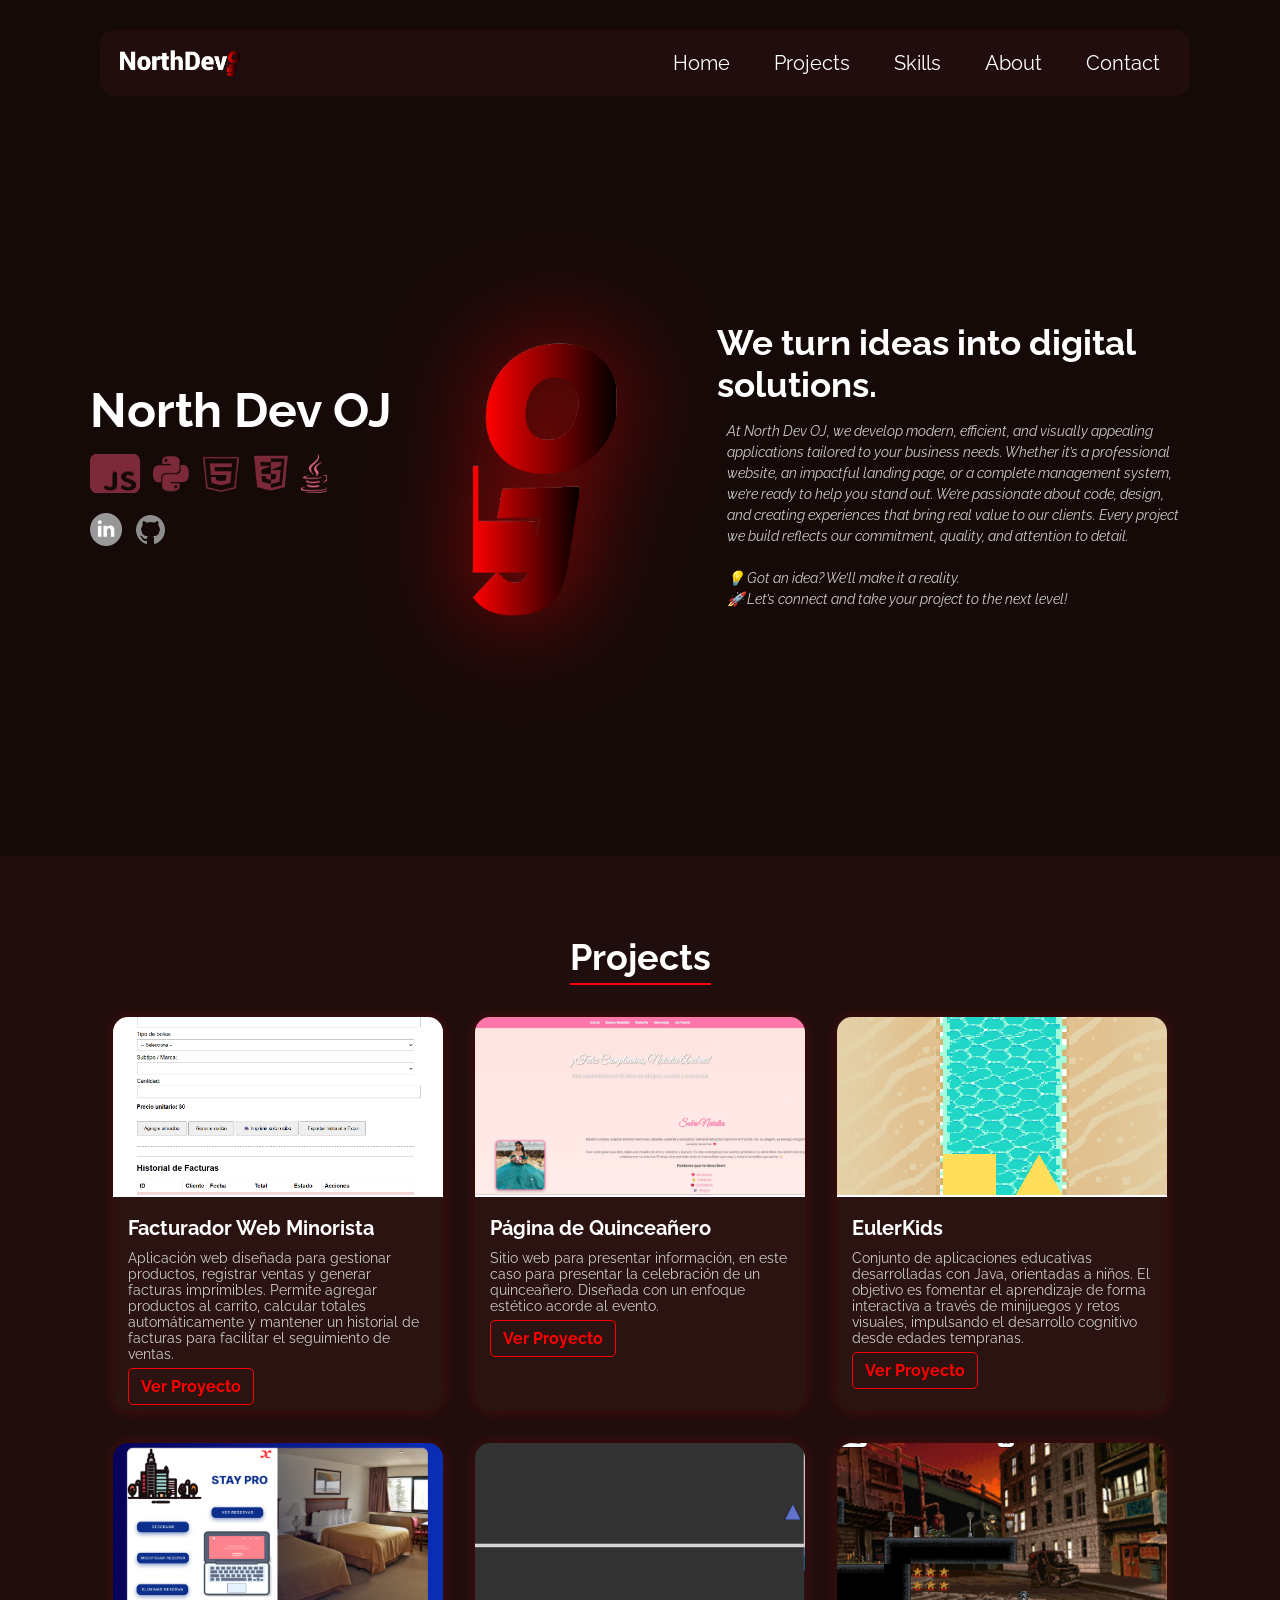
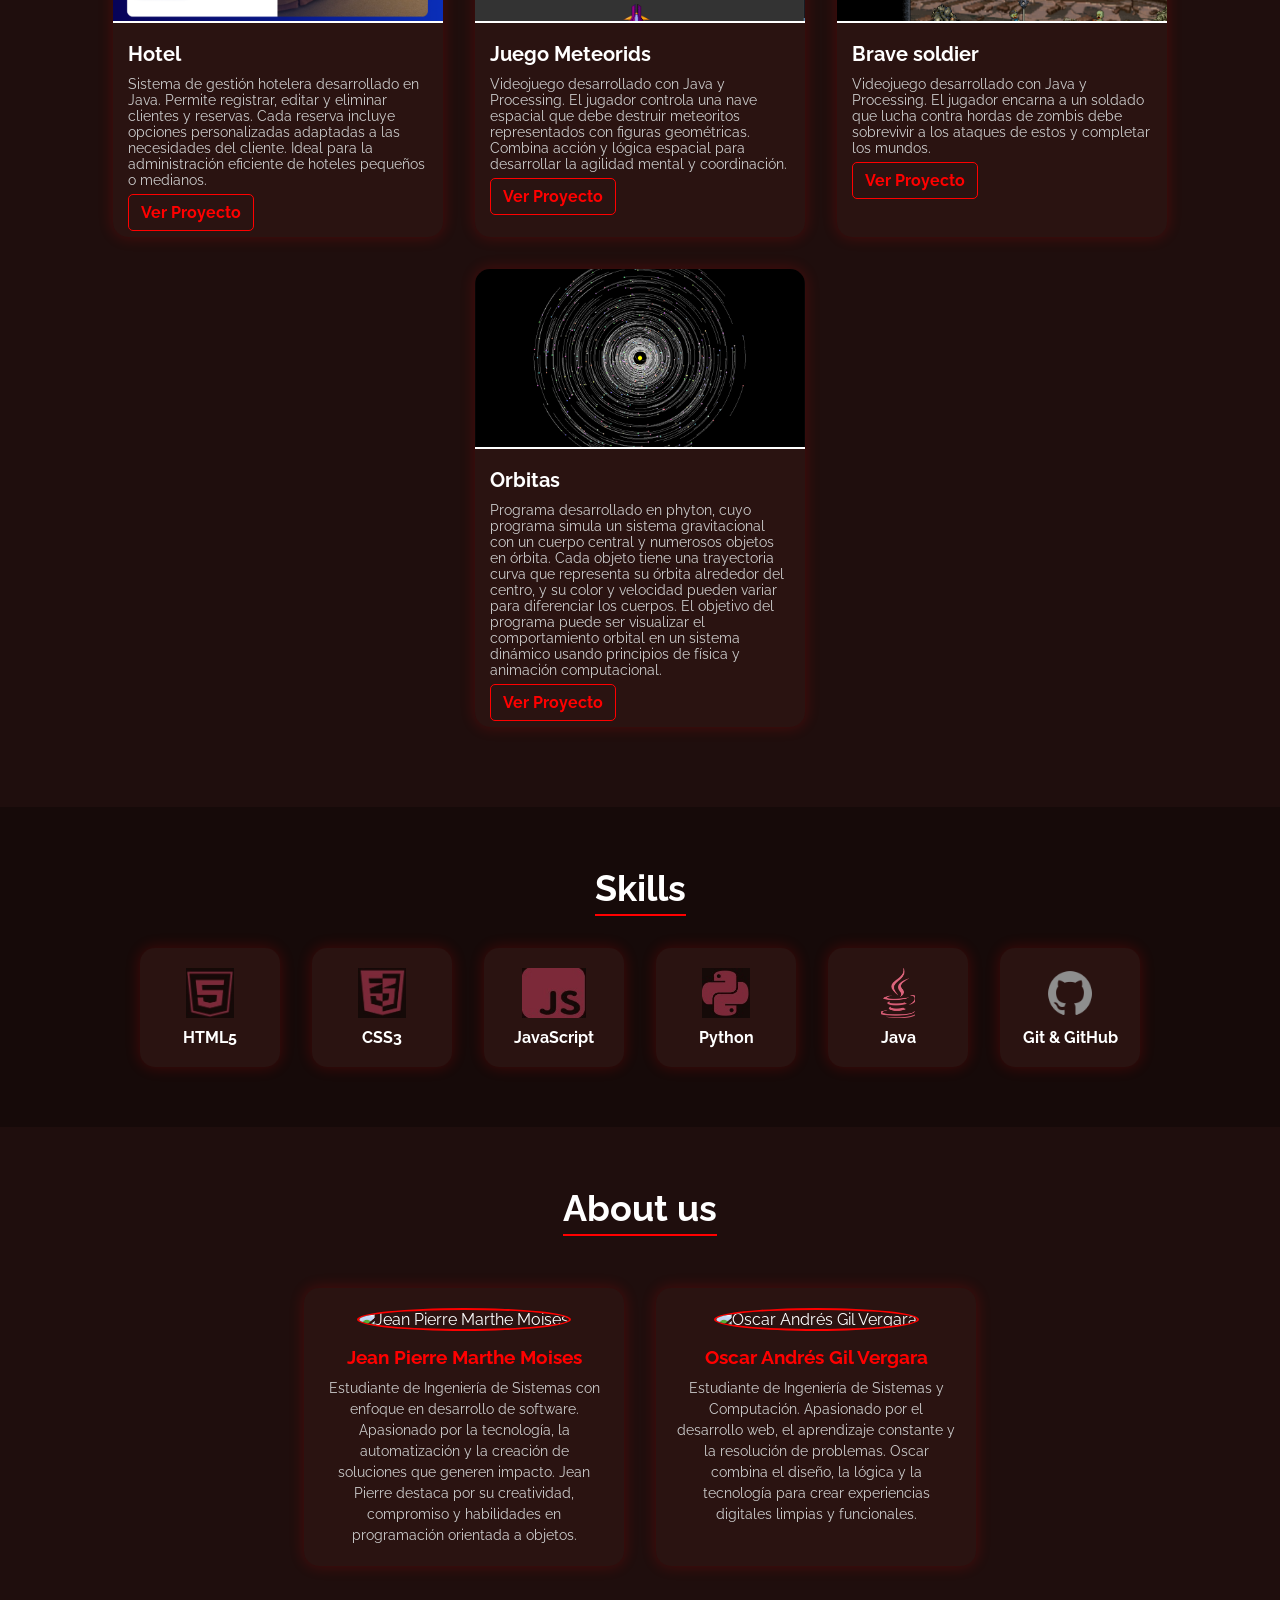
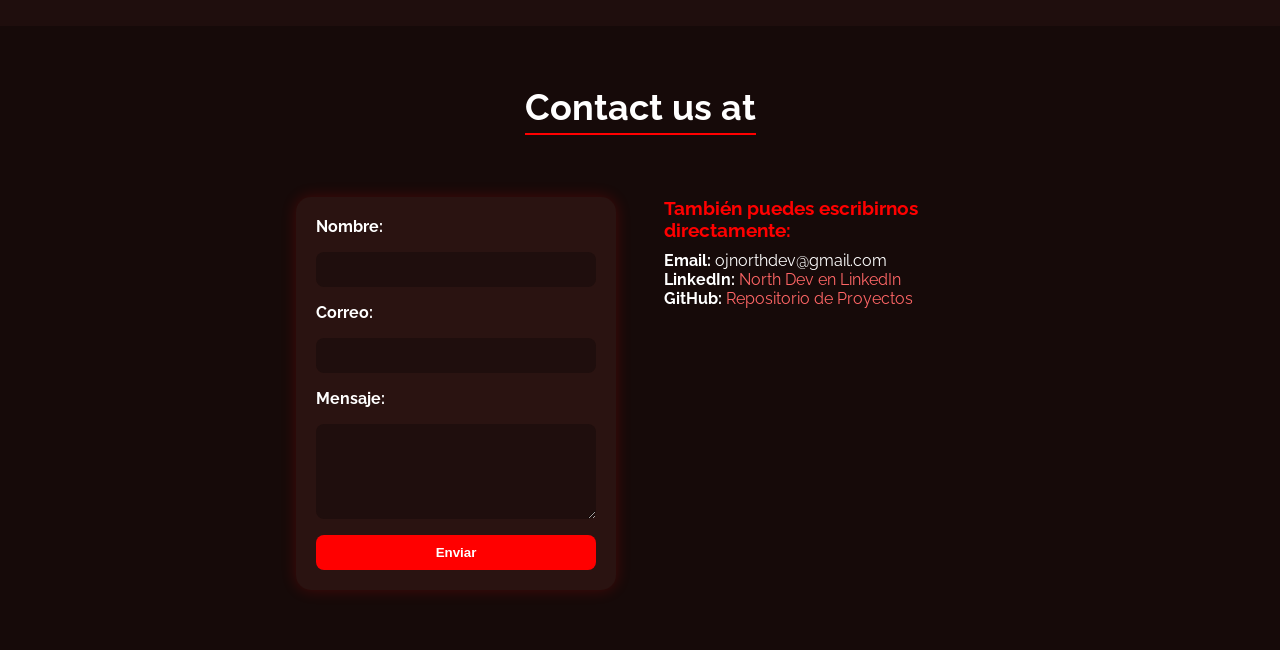
==== index.html @ 51ed9543 "Update index.html" ====
<!DOCTYPE html>
<html lang="en">

<head>
  <meta charset="UTF-8">
  <meta name="viewport" content="width=device-width, initial-scale=1.0">
  <title>Web Portfolio</title>
  <link rel="preconnect" href="https://fonts.googleapis.com">
  <link rel="preconnect" href="https://fonts.gstatic.com" crossorigin>
  <link href="https://fonts.googleapis.com/css2?family=Raleway:ital,wght@0,100..900;1,100..900&display=swap"
    rel="stylesheet">
  <link rel="stylesheet" href="assets/css/styles.css">
  <link href="https://cdn.jsdelivr.net/npm/aos@2.3.4/dist/aos.css" rel="stylesheet">

</head>

<body>
  <main class="main">
    <header>
      <nav class="navbar">
        <img src="assets/img/NORTHDEVPNG.png" alt="Logo" class="logo" />
        <ul class="nav-links">
          <li><a href="#Home">Home</a></li>
          <li><a href="#Projects">Projects</a></li>
          <li><a href="#Skills">Skills</a></li>
          <li><a href="#About">About</a></li>
          <li><a href="#Contact">Contact</a></li>
        </ul>
      </nav>
    </header>
    <section id="Home" class="hero">
      <section class="hero">
        <div class="hero-left" data-aos="fade-right" data-aos-duration="1200">
          <h1>North Dev OJ</h1>
          <div class="tech-icons">
            <img src="assets/img/JS IMG.jpeg" alt="JavaScript">
            <img src="assets/img/pythonimg.jpeg" alt="Python">
            <img src="assets/img/htmlimg.jpeg" alt="HTML5">
            <img src="assets/img/cssimg.jpeg" alt="CSS3">
            <img src="assets/img/java.png" alt="Java" class="Javaimg">
          </div>
          <div class="social-icons">
            <img src="assets/img/linkedin.png" alt="LinkedIn">
            <img src="assets/img/github.png" alt="GitHub">
          </div>
        </div>

        <div class="hero-center" data-aos="zoom-in" data-aos-duration="1000" data-aos-delay="200">
          <img src="assets/img/OJPNG.png" alt="Logo OJ" class="logo-oj">
        </div>

        <div class="hero-right" data-aos="fade-up" data-aos-duration="1200" data-aos-delay="400">
          <h2><strong>We turn ideas into digital solutions.</strong></h2>
          <p>
            <em>At North Dev OJ, we develop modern, efficient, and visually appealing applications tailored to your
              business needs. Whether it’s a professional website, an impactful landing page, or a complete management
              system, we’re ready to help you stand out.
              We’re passionate about code, design, and creating experiences that bring real value to our clients. Every
              project we build reflects our commitment, quality, and attention to detail.
              <br>
              <br>💡 Got an idea? We’ll make it a reality.
              <br>🚀 Let’s connect and take your project to the next level!
            </em>
          </p>
        </div>
      </section>
    </section>
  </main>

  <section id="Projects" class="projects">
    <h2 data-aos="fade-up" data-aos-duration="1000">Projects</h2>
    <div class="project-list">
      <div class="project-item" data-aos="fade-up" data-aos-duration="1000">
        <img src="assets/img/ImagenFacturadorWebMinorista.png" alt="Project 1">
        <div class="project-text">
          <h3>Facturador Web Minorista</h3>
          <p>Aplicación web diseñada para gestionar productos, registrar ventas
            y generar facturas imprimibles. Permite agregar productos al carrito,
            calcular totales automáticamente y mantener un historial de facturas
            para facilitar el seguimiento de ventas.</p>
          <a href="#" target="_blank">Ver Proyecto</a>
        </div>
      </div>
      <div class="project-item" data-aos="fade-up" data-aos-duration="1000">
        <img src="assets/img/Quinceañero .jpg" alt="Project 2">
        <div class="project-text">
          <h3>Página de Quinceañero</h3>
          <p>Sitio web para presentar información, en este caso para presentar la celebración de un quinceañero. 
              Diseñada con un enfoque estético acorde al evento.</p>
          <a href="#" target="_blank">Ver Proyecto</a>
        </div>
      </div>
      <div class="project-item" data-aos="fade-up" data-aos-duration="1000">
        <img src="assets/img/JuegoDeAprendizaje.png" alt="Project 3">
        <div class="project-text">
          <h3>EulerKids</h3>
          <p>Conjunto de aplicaciones educativas desarrolladas con Java, orientadas a niños.
            El objetivo es fomentar el aprendizaje de forma interactiva a través de minijuegos y
            retos visuales, impulsando el desarrollo cognitivo desde edades tempranas.</p>
          <a href="#" target="_blank">Ver Proyecto</a>
        </div>
      </div>
      <div class="project-item" data-aos="fade-up" data-aos-duration="1000">
        <img src="assets/img/AplicacionHotelera.png" alt="Project 4">
        <div class="project-text">
          <h3>Hotel</h3>
          <p>Sistema de gestión hotelera desarrollado en Java. Permite registrar, editar y
            eliminar clientes y reservas. Cada reserva incluye opciones personalizadas
            adaptadas a las necesidades del cliente. Ideal para la administración eficiente de
            hoteles pequeños o medianos.</p>
          <a href="#" target="_blank">Ver Proyecto</a>
        </div>
      </div>
      <div class="project-item" data-aos="fade-up" data-aos-duration="1000">
        <img src="assets/img/JuegoMetiorids.png" alt="Project 4">
        <div class="project-text">
          <h3>Juego Meteorids</h3>
          <p>Videojuego desarrollado con Java y Processing. El jugador controla una nave espacial que debe destruir
            meteoritos representados con figuras geométricas. Combina acción y lógica espacial para desarrollar
            la agilidad mental y coordinación.</p>
          <a href="#" target="_blank">Ver Proyecto</a>
        </div>
      </div>
      <div class="project-item" data-aos="fade-up" data-aos-duration="1000">
        <img src="assets/img/BraveSoldier.png" alt="Project 1">
        <div class="project-text">
          <h3>Brave soldier</h3>
          <p>Videojuego desarrollado con Java y Processing. El jugador encarna a un soldado que 
            lucha contra hordas de zombis debe sobrevivir a los ataques de estos y completar los mundos. 
          </p>
          <a href="#" target="_blank">Ver Proyecto</a>
        </div>
      </div>
      <div class="project-item" data-aos="fade-up" data-aos-duration="1000">
        <img src="assets/img/Orbitas.png" alt="Project 1">
        <div class="project-text">
          <h3>Orbitas</h3>
          <p>Programa desarrollado en phyton, cuyo programa simula un sistema gravitacional con un cuerpo central
            y numerosos objetos en órbita. Cada objeto tiene una trayectoria curva que representa su órbita alrededor
            del centro, y su color y velocidad pueden variar para diferenciar los cuerpos. El objetivo del programa
            puede
            ser visualizar el comportamiento orbital en un sistema dinámico usando principios de física y animación
            computacional.</p>
          <a href="#" target="_blank">Ver Proyecto</a>
        </div>
      </div>
    </div>
    </div>
  </section>

  <section id="Skills" class="skills">
    <h2 data-aos="fade-up" data-aos-duration="1000">Skills</h2>
    <div class="skills-grid">
      <a href="https://developer.mozilla.org/en-US/docs/Web/HTML" target="_blank">
        <div class="skill-card" data-aos="fade-up" data-aos-duration="800">
          <img src="assets/img/htmlimg.jpeg" alt="HTML5">
          <p>HTML5</p>
        </div>
      </a>

      <a href="https://developer.mozilla.org/en-US/docs/Web/CSS" target="_blank">
        <div class="skill-card" data-aos="fade-up" data-aos-duration="800">
          <img src="assets/img/cssimg.jpeg" alt="CSS3">
          <p>CSS3</p>
        </div>
      </a>

      <a href="https://developer.mozilla.org/en-US/docs/Web/JavaScript" target="_blank">
        <div class="skill-card" data-aos="fade-up" data-aos-duration="800">
          <img src="assets/img/JS IMG.jpeg" alt="JavaScript">
          <p>JavaScript</p>
        </div>
      </a>

      <a href="https://www.python.org/" target="_blank">
        <div class="skill-card" data-aos="fade-up" data-aos-duration="800">
          <img src="assets/img/pythonimg.jpeg" alt="Python">
          <p>Python</p>
        </div>
      </a>

      <a href="https://www.oracle.com/java/" target="_blank">
        <div class="skill-card" data-aos="fade-up" data-aos-duration="800">
          <img src="assets/img/java.png" alt="Java">
          <p>Java</p>
        </div>
      </a>

      <a href="https://github.com/" target="_blank">
        <div class="skill-card" data-aos="fade-up" data-aos-duration="800">
          <img src="assets/img/github.png" alt="Git & GitHub">
          <p>Git & GitHub</p>
        </div>
      </a>
    </div>
  </section>

  <section id="About" class="about">
    <h2 data-aos="fade-up" data-aos-duration="1000">About us</h2>
    <div class="about-container">

      <div class="about-person" data-aos="fade-up" data-aos-duration="1000">
        <img src="assets/img/jeanpierre.jpg" alt="Jean Pierre Marthe Moises">
        <h3>Jean Pierre Marthe Moises</h3>
        <p>
          Estudiante de Ingeniería de Sistemas con enfoque en desarrollo de software. Apasionado por la tecnología, la
          automatización y la creación de soluciones que generen impacto. Jean Pierre destaca por su creatividad,
          compromiso y habilidades en programación orientada a objetos.
        </p>
      </div>

      <div class="about-person" data-aos="fade-up" data-aos-duration="1000">
        <img src="assets/img/oscar.jpg" alt="Oscar Andrés Gil Vergara">
        <h3>Oscar Andrés Gil Vergara</h3>
        <p>
          Estudiante de Ingeniería de Sistemas y Computación. Apasionado por el desarrollo web, el aprendizaje constante
          y la resolución de problemas. Oscar combina el diseño, la lógica y la tecnología para crear experiencias
          digitales limpias y funcionales.
        </p>
      </div>
    </div>
  </section>

  <section id="Contact" class="contact">
    <h2 data-aos="fade-up" data-aos-duration="1000">Contact us at</h2>
    <div class="contact-container">

      <!-- Formulario -->
      <form form action="https://formsubmit.co/ojnorthdev@gmail.com" method="POST" class="contact-form"
        data-aos="fade-right" data-aos-duration="1000">

        <label for="name">Nombre:</label>
        <input type="text" id="name" name="name" required>

        <label for="email">Correo:</label>
        <input type="email" id="email" name="email" required>

        <label for="message">Mensaje:</label>
        <textarea id="message" name="message" rows="5" required></textarea>

        <button type="submit">Enviar</button>

        <input type="hidden" name="_next" value="https://northdevoj.github.io/Portafolio-web/">
        <input type="hidden" name="_captcha" value="false">

      </form>

      <!-- Datos de contacto -->
      <div class="contact-info" data-aos="fade-left" data-aos-duration="1000">
        <h3>También puedes escribirnos directamente:</h3>
        <p><strong>Email:</strong> ojnorthdev@gmail.com</p>
        <p><strong>LinkedIn:</strong> <a href="https://www.linkedin.com/company/northdevoj/" target="_blank">North Dev
            en LinkedIn</a></p>
        <p><strong>GitHub:</strong> <a href="https://github.com/NorthDevOJ/Portafolio-web" target="_blank">Repositorio
            de Proyectos</a></p>
      </div>

    </div>
  </section>

  <script src="https://cdn.jsdelivr.net/npm/aos@2.3.4/dist/aos.js"></script>
  <script>
    AOS.init(
      {
        once: false,           // Solo se anima la primera vez que entra en pantalla
        mirror: false,        // No se anima al hacer scroll hacia arriba
        offset: 100,          // Empieza la animación un poco antes de estar visible
        duration: 800         // Duración por defecto si no usas data-aos-duration
      }
    );
  </script>
</body>

</html>
---- assets/css/styles.css ----
/* Reset */
* {
  margin: 0;
  padding: 0;
  box-sizing: border-box;
}



html,
body {
  margin: 0;
  padding: 0;
  font-family: "Raleway", sans-serif;
  background-color: #160A09;
}

.main {
  max-width: 1100px;
  position: relative;
  margin-left: auto;
  margin-right: auto;
  padding-top: 30px;
}

.navbar {
  display: flex;
  justify-content: space-between;
  align-items: center;
  background-color: rgb(226, 74, 74, 0.05);
  font-size: 20px;
  padding: 20px;
  margin-left: 10px;
  border-radius: 15px;

}



.logo {
  height: auto;
  width: 120px;
  /* Límite de altura visible */
  object-fit: fill;
  /* Escala sin deformar */
  display: inline-block;
  cursor: pointer;
  transition: filter 0.3s ease;
}


.logo:hover {
  filter: brightness(0) invert(1);
  /* Cambia a blanco */
}



.nav-links {
  list-style: none;
  display: flex;
  gap: 1.5rem;
}

.nav-links a {
  text-decoration: none;
  color: #fff;
  margin: 0 10px;
  display: inline-block;
  transition: transform 0.2s ease, color 0.3s ease;
}

.nav-links a:hover {
  cursor: pointer;
  transform: scale(1.2);
  /* Zoom */
  color: red;
}

.hero {
  padding-top: 120px;
  padding-bottom: 120px;
  display: flex;
  justify-content: space-between;
  align-items: center;
  padding-top: 10%;
  background-color: #160A09;
  color: white;
  /*flex-wrap: wrap;*/
}


.hero-left h1 {
  font-size: 48px;
  margin-bottom: 1rem;
  white-space: nowrap;
}

.social-icons img {
  height: 32.33px;
  width: 81.14;
  margin-right: 0.5rem;
}

.tech-icons img {
  height: 39.5px;
  width: 48;
  margin-right: 0.5rem;
}

.social-icons {
  cursor: pointer;

}

.tech-icons {
  margin-bottom: 1rem;
}

.logo-oj {
  height: 300px;
  width: 205px;
  /* Ajusta según tu necesidad */
  object-fit: contain;
  filter: drop-shadow(0 0 50px rgba(255, 0, 0, 0.6));
}

.hero-center {
  display: flex;
  justify-content: center;
  align-items: center;
  padding-left: 50px;
  padding-right: 70px;
}

.hero-left {
  right: 60px;
}

.hero-right h2 {
  font-size: 35px;
  line-height: 1.2;
  margin-bottom: 15px;
}

.hero-right p {
  padding-left: 10px;
  color: #ccc;
  font-size: 14px;
  line-height: 1.5;

}

.projects {
  padding: 80px 20px;
  background-color: #1F0E0D;
  color: #fff;
  text-align: center;
}

.projects h2 {
  font-size: 36px;
  margin-bottom: 2rem;
  border-bottom: 2px solid red;
  display: inline-block;
  padding-bottom: 5px;
}

.project-list {

  display: flex;
  flex-wrap: wrap;
  gap: 2rem;
  justify-content: center;
}

.project-item {
  background-color: #2A1311;
  border-radius: 15px;
  box-shadow: 0 0 15px rgba(255, 0, 0, 0.2);
  max-width: 330px;
  text-align: left;
  overflow: hidden;
  transition: transform 0.3s ease, box-shadow 0.3s ease;
  cursor: grab;
}

.project-item:hover {
  transform: scale(1.03);
  box-shadow: 0 0 25px rgba(255, 0, 0, 0.5);
}

.project-item img {
  width: 100%;
  height: 180px;
  object-fit: cover;
  border-bottom: 2px solid #fff;
}

.project-text {
  padding: 15px;
}

.project-text h3 {
  font-size: 20px;
  color: #fff;
  margin-bottom: 10px;
}

.project-text p {
  font-size: 14px;
  color: #ccc;
  margin-bottom: 15px;
}

.project-text a {
  text-decoration: none;
  color: red;
  font-weight: bold;
  border: 1px solid red;
  padding: 8px 12px;
  border-radius: 5px;
  transition: background-color 0.3s ease, color 0.3s ease;
}

.project-text a:hover {
  background-color: red;
  color: white;
}

.skills {
  padding: 60px 20px;
  background-color: #160A09;
  color: white;
  text-align: center;
}

.skills h2 {
  font-size: 36px;
  margin-bottom: 2rem;
  border-bottom: 2px solid red;
  display: inline-block;
  padding-bottom: 5px;
}

.skills-grid {
  display: flex;
  flex-wrap: wrap;
  gap: 2rem;
  justify-content: center;
}

.skills-grid a {
  text-decoration: none; /* Elimina el subrayado */
  color: inherit;         /* Hereda el color del texto original */
}

.skill-card {
  background-color: #2A1311;
  border-radius: 15px;
  padding: 20px;
  width: 140px;
  box-shadow: 0 0 15px rgba(255, 0, 0, 0.2);
  transition: transform 0.3s ease, box-shadow 0.3s ease;
  display: flex;
  flex-direction: column;
  align-items: center;
  cursor:help
}

.skill-card:hover {
  transform: scale(1.05);
  box-shadow: 0 0 25px rgba(255, 0, 0, 0.4);
}

.skill-card img {
  height: 50px;
  margin-bottom: 10px;
  object-fit: contain;
}

.skill-card p {
  margin: 0;
  font-weight: bold;
  color: #fff;
}

.about {
  padding: 60px 20px;
  background-color: #1F0E0D;
  color: white;
  text-align: center;
}

.about h2 {
  font-size: 36px;
  margin-bottom: 2rem;
  border-bottom: 2px solid red;
  display: inline-block;
  padding-bottom: 5px;
}

.about-container {
  display: flex;
  flex-wrap: wrap;
  justify-content: center;
  gap: 2rem;
  margin-top: 20px;
}

.about-person {
  background-color: #2A1311;
  border-radius: 15px;
  padding: 20px;
  width: 320px;
  box-shadow: 0 0 15px rgba(255, 0, 0, 0.2);
  text-align: center;
  transition: transform 0.3s ease, box-shadow 0.3s ease;
}

.about-person:hover {
  transform: scale(1.03);
  box-shadow: 0 0 25px rgba(255, 0, 0, 0.4);
}

.about-person img {
  width: 120px;
  height: 120px;
  object-fit: cover;
  border-radius: 50%;
  margin-bottom: 15px;
  border: 2px solid red;
}

.about-person h3 {
  color: red;
  margin-bottom: 10px;
}

.about-person p {
  color: #ccc;
  font-size: 14px;
  line-height: 1.5;
}

.contact {
  padding: 60px 20px;
  background-color: #160A09;
  color: white;
  text-align: center;
}

.contact h2 {
  font-size: 36px;
  margin-bottom: 2rem;
  border-bottom: 2px solid red;
  display: inline-block;
  padding-bottom: 5px;
}

.contact-container {
  display: flex;
  flex-wrap: wrap;
  justify-content: center;
  gap: 3rem;
  margin-top: 30px;
}

.contact-form {
  display: flex;
  flex-direction: column;
  gap: 1rem;
  background-color: #2A1311;
  padding: 20px;
  border-radius: 15px;
  box-shadow: 0 0 15px rgba(255, 0, 0, 0.2);
  width: 320px;
}

.contact-form label {
  text-align: left;
  font-weight: bold;
}

.contact-form input,
.contact-form textarea {
  padding: 10px;
  border: none;
  border-radius: 8px;
  background-color: #1F0E0D;
  color: white;
}

.contact-form input:focus,
.contact-form textarea:focus {
  outline: none;
  border: 2px solid red;
}

.contact-form button {
  background-color: red;
  color: white;
  border: none;
  padding: 10px;
  font-weight: bold;
  border-radius: 8px;
  cursor: pointer;
  transition: background-color 0.3s ease;
}

.contact-form button:hover {
  background-color: darkred;
}

.contact-info {
  max-width: 320px;
  text-align: left;
}

.contact-info h3 {
  color: red;
  margin-bottom: 10px;
}

.contact-info a {
  color: #ff6666;
  text-decoration: none;
}

.contact-info a:hover {
  text-decoration: underline;
}
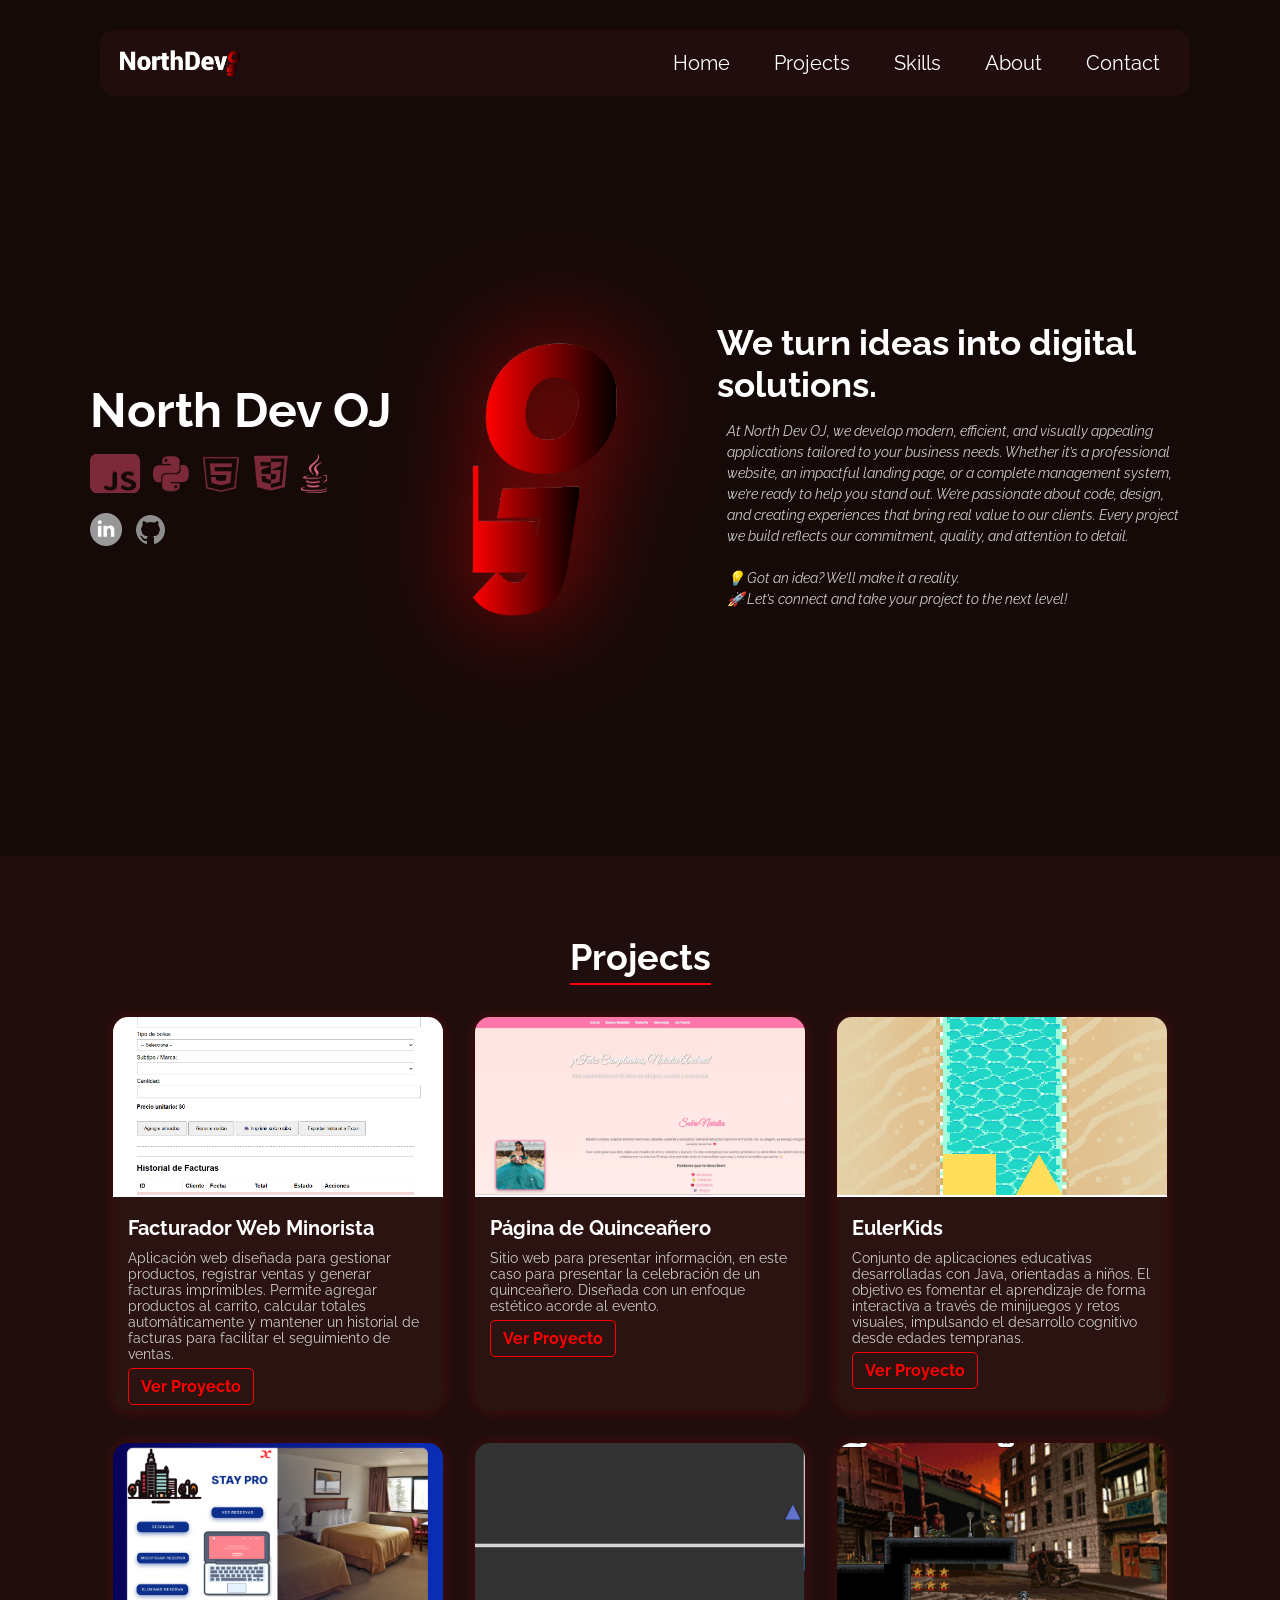
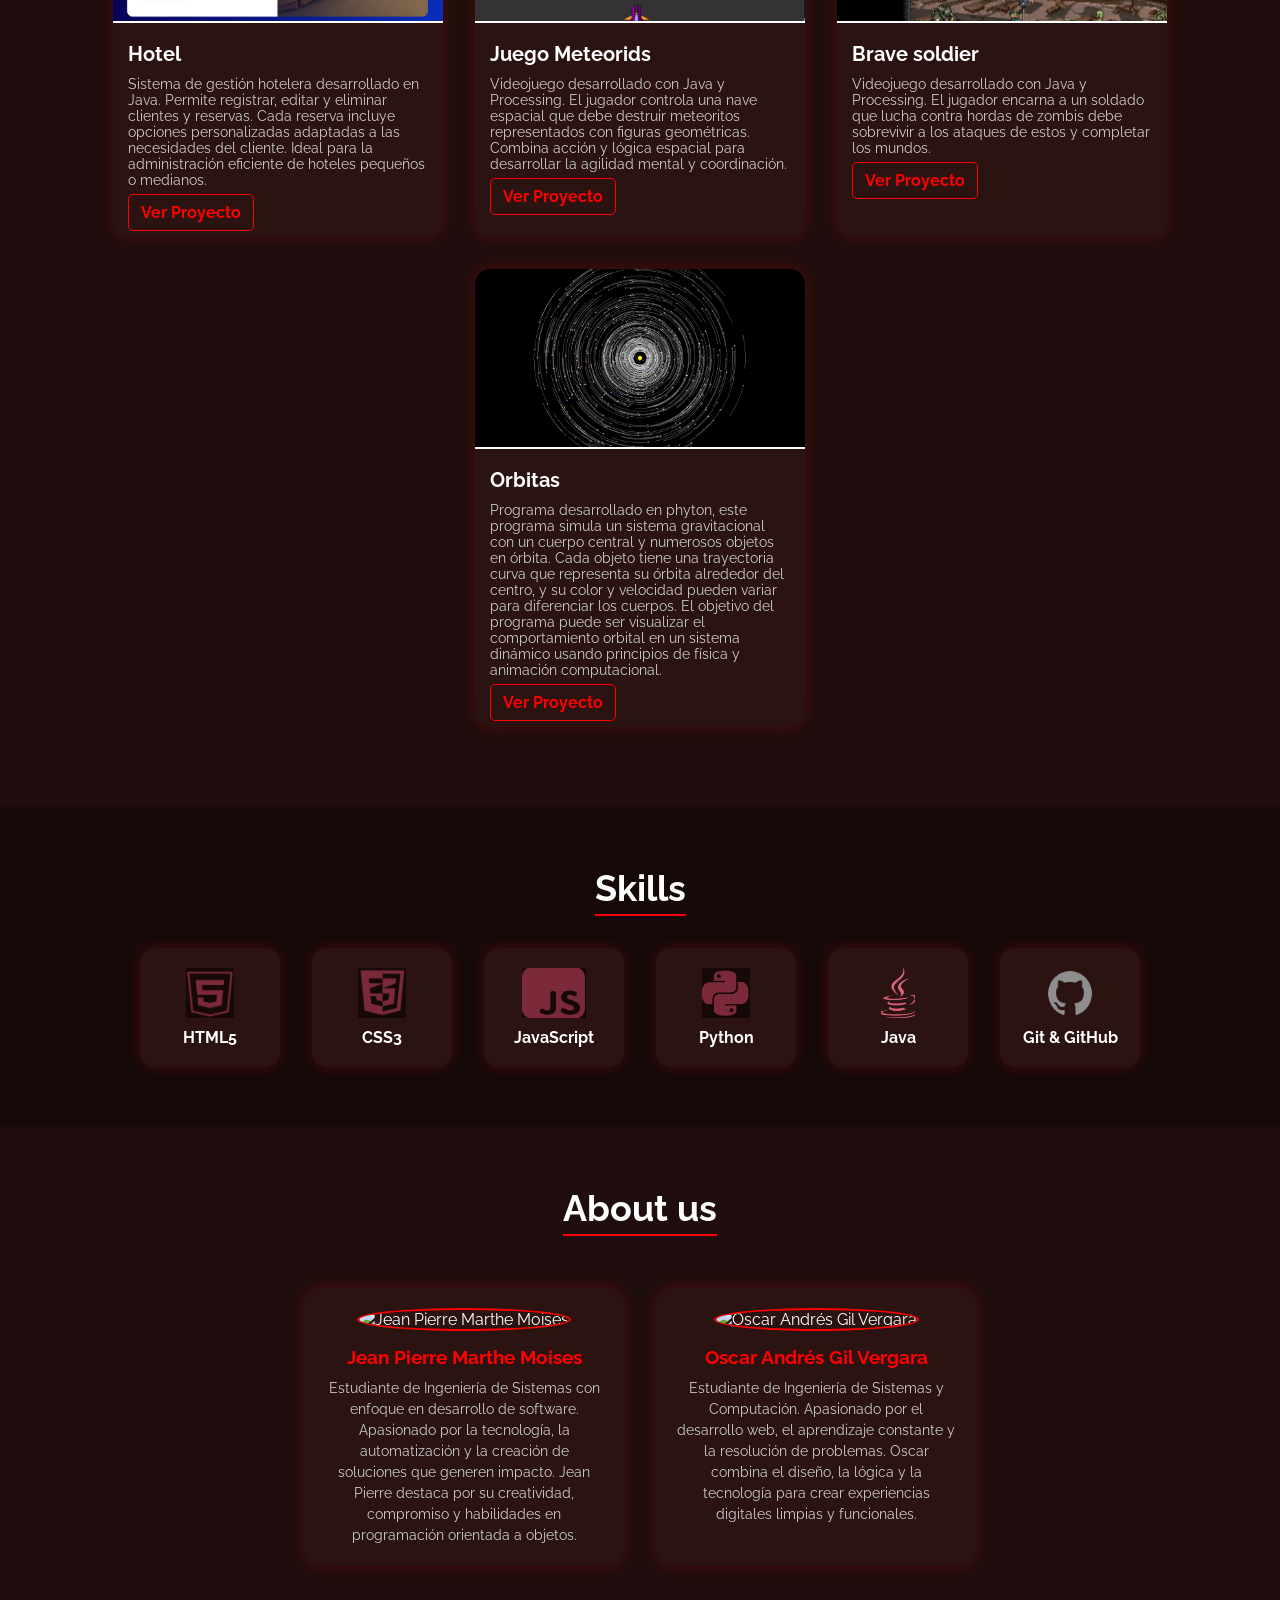
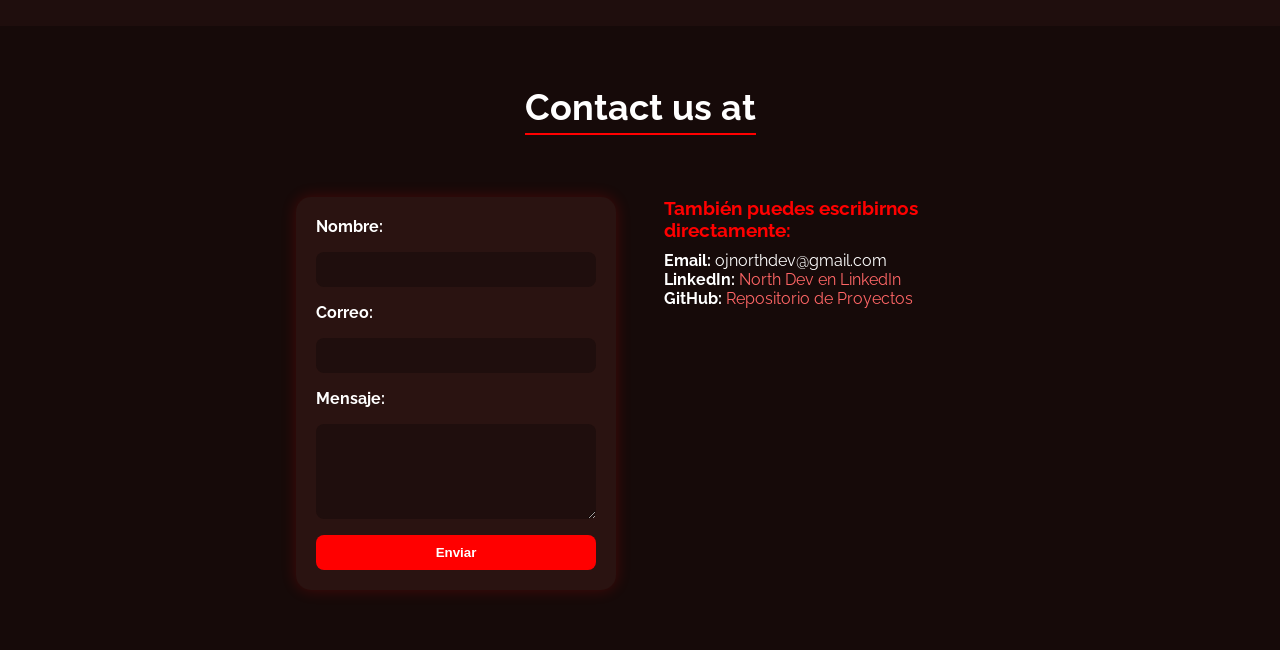
==== commit d789a0a5: "Merge branch 'main' into Oscar-dev" ====
--- a/index.html
+++ b/index.html
@@ -78,7 +78,7 @@
             y generar facturas imprimibles. Permite agregar productos al carrito,
             calcular totales automáticamente y mantener un historial de facturas
             para facilitar el seguimiento de ventas.</p>
-          <a href="#" target="_blank">Ver Proyecto</a>
+          <a href="https://youtu.be/YvkRmgvoHyI" target="_blank">Ver Proyecto</a>
         </div>
       </div>
       <div class="project-item" data-aos="fade-up" data-aos-duration="1000">
@@ -87,7 +87,7 @@
           <h3>Página de Quinceañero</h3>
           <p>Sitio web para presentar información, en este caso para presentar la celebración de un quinceañero. 
               Diseñada con un enfoque estético acorde al evento.</p>
-          <a href="#" target="_blank">Ver Proyecto</a>
+          <a href="https://youtu.be/nek-2NpOATU" target="_blank">Ver Proyecto</a>
         </div>
       </div>
       <div class="project-item" data-aos="fade-up" data-aos-duration="1000">
@@ -97,7 +97,7 @@
           <p>Conjunto de aplicaciones educativas desarrolladas con Java, orientadas a niños.
             El objetivo es fomentar el aprendizaje de forma interactiva a través de minijuegos y
             retos visuales, impulsando el desarrollo cognitivo desde edades tempranas.</p>
-          <a href="#" target="_blank">Ver Proyecto</a>
+          <a href="https://www.youtube.com/watch?v=m3K4J-5eR6g" target="_blank">Ver Proyecto</a>
         </div>
       </div>
       <div class="project-item" data-aos="fade-up" data-aos-duration="1000">
@@ -118,7 +118,7 @@
           <p>Videojuego desarrollado con Java y Processing. El jugador controla una nave espacial que debe destruir
             meteoritos representados con figuras geométricas. Combina acción y lógica espacial para desarrollar
             la agilidad mental y coordinación.</p>
-          <a href="#" target="_blank">Ver Proyecto</a>
+          <a href="https://youtube.com/shorts/-Yzw2XXpSYc" target="_blank">Ver Proyecto</a>
         </div>
       </div>
       <div class="project-item" data-aos="fade-up" data-aos-duration="1000">
@@ -128,20 +128,18 @@
           <p>Videojuego desarrollado con Java y Processing. El jugador encarna a un soldado que 
             lucha contra hordas de zombis debe sobrevivir a los ataques de estos y completar los mundos. 
           </p>
-          <a href="#" target="_blank">Ver Proyecto</a>
+          <a href="https://youtu.be/oN7teYOl_LE" target="_blank">Ver Proyecto</a>
         </div>
       </div>
       <div class="project-item" data-aos="fade-up" data-aos-duration="1000">
         <img src="assets/img/Orbitas.png" alt="Project 1">
         <div class="project-text">
           <h3>Orbitas</h3>
-          <p>Programa desarrollado en phyton, cuyo programa simula un sistema gravitacional con un cuerpo central
-            y numerosos objetos en órbita. Cada objeto tiene una trayectoria curva que representa su órbita alrededor
-            del centro, y su color y velocidad pueden variar para diferenciar los cuerpos. El objetivo del programa
-            puede
-            ser visualizar el comportamiento orbital en un sistema dinámico usando principios de física y animación
-            computacional.</p>
-          <a href="#" target="_blank">Ver Proyecto</a>
+          <p>Programa desarrollado en phyton, este programa simula un sistema gravitacional con un cuerpo central 
+            y numerosos objetos en órbita. Cada objeto tiene una trayectoria curva que representa su órbita alrededor 
+            del centro, y su color y velocidad pueden variar para diferenciar los cuerpos. El objetivo del programa puede 
+            ser visualizar el comportamiento orbital en un sistema dinámico usando principios de física y animación computacional.</p>
+          <a href="https://youtu.be/FgEzGo1yig4" target="_blank">Ver Proyecto</a>
         </div>
       </div>
     </div>
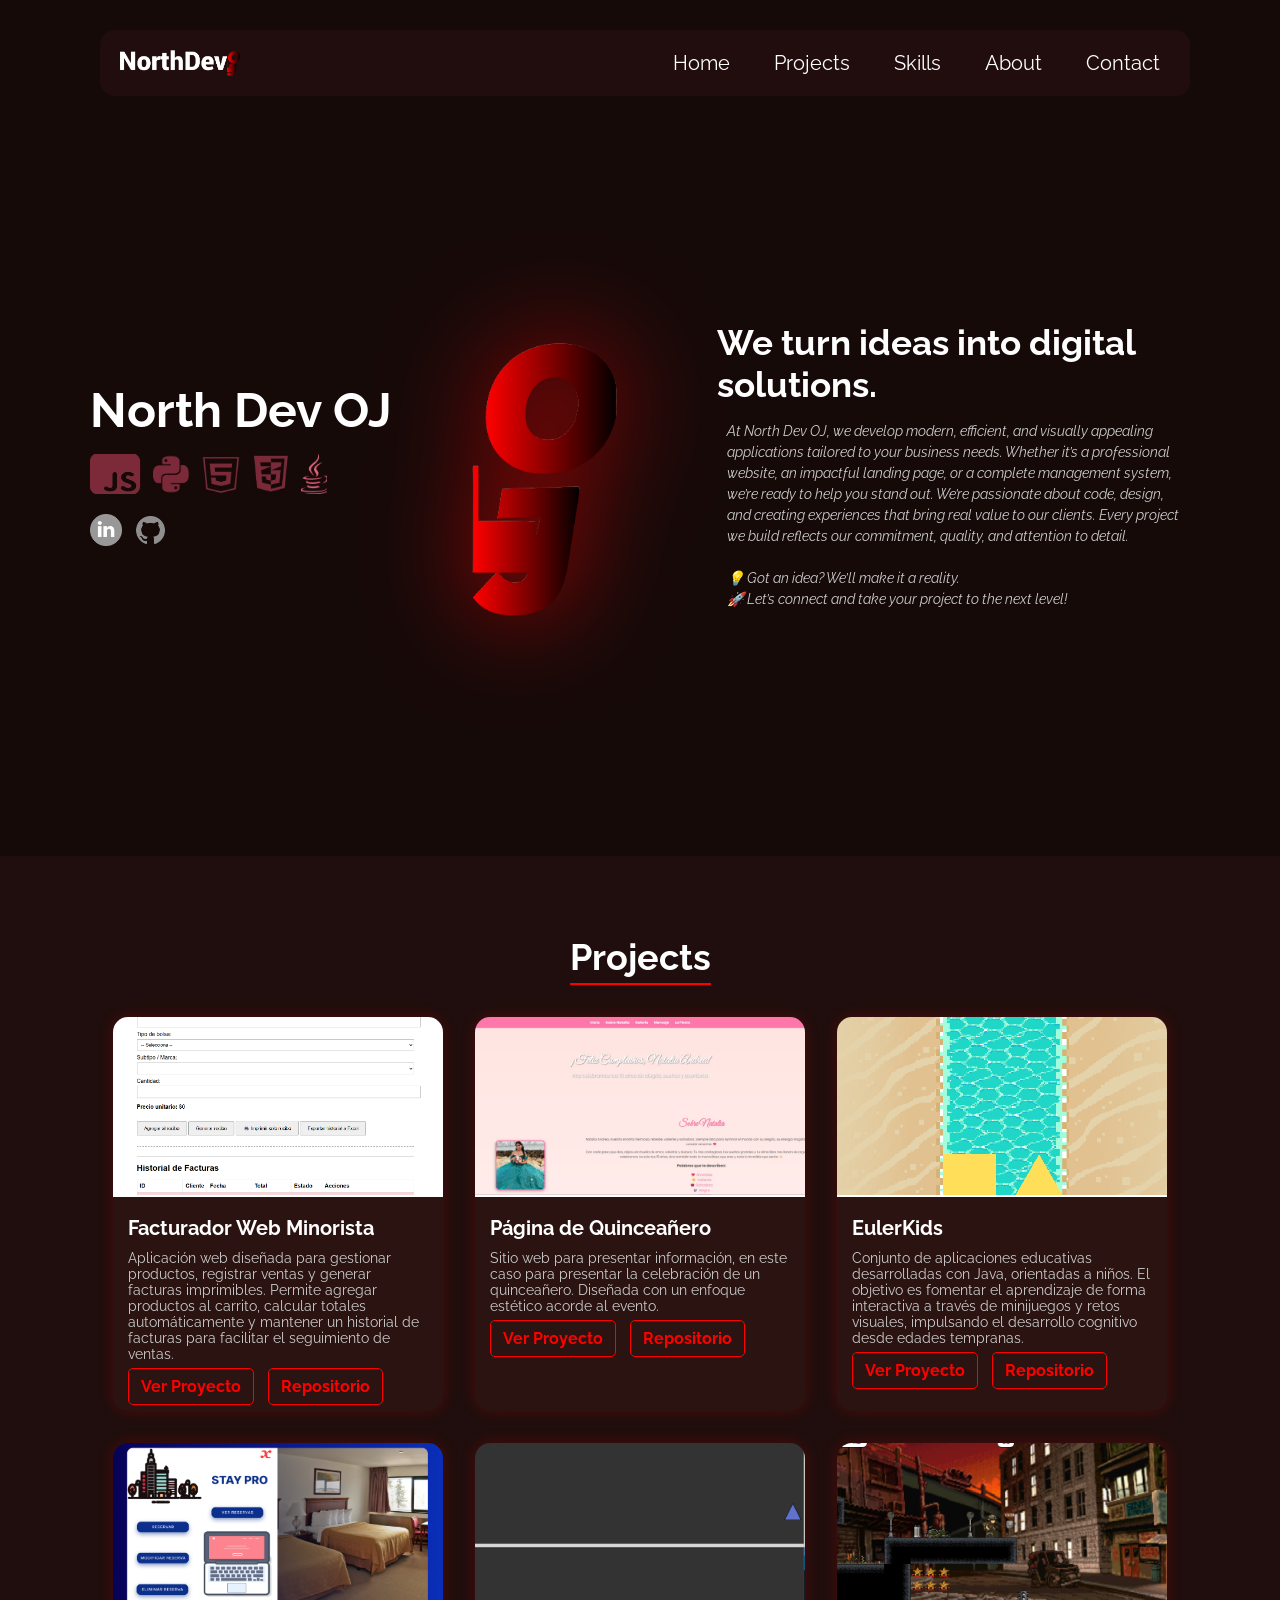
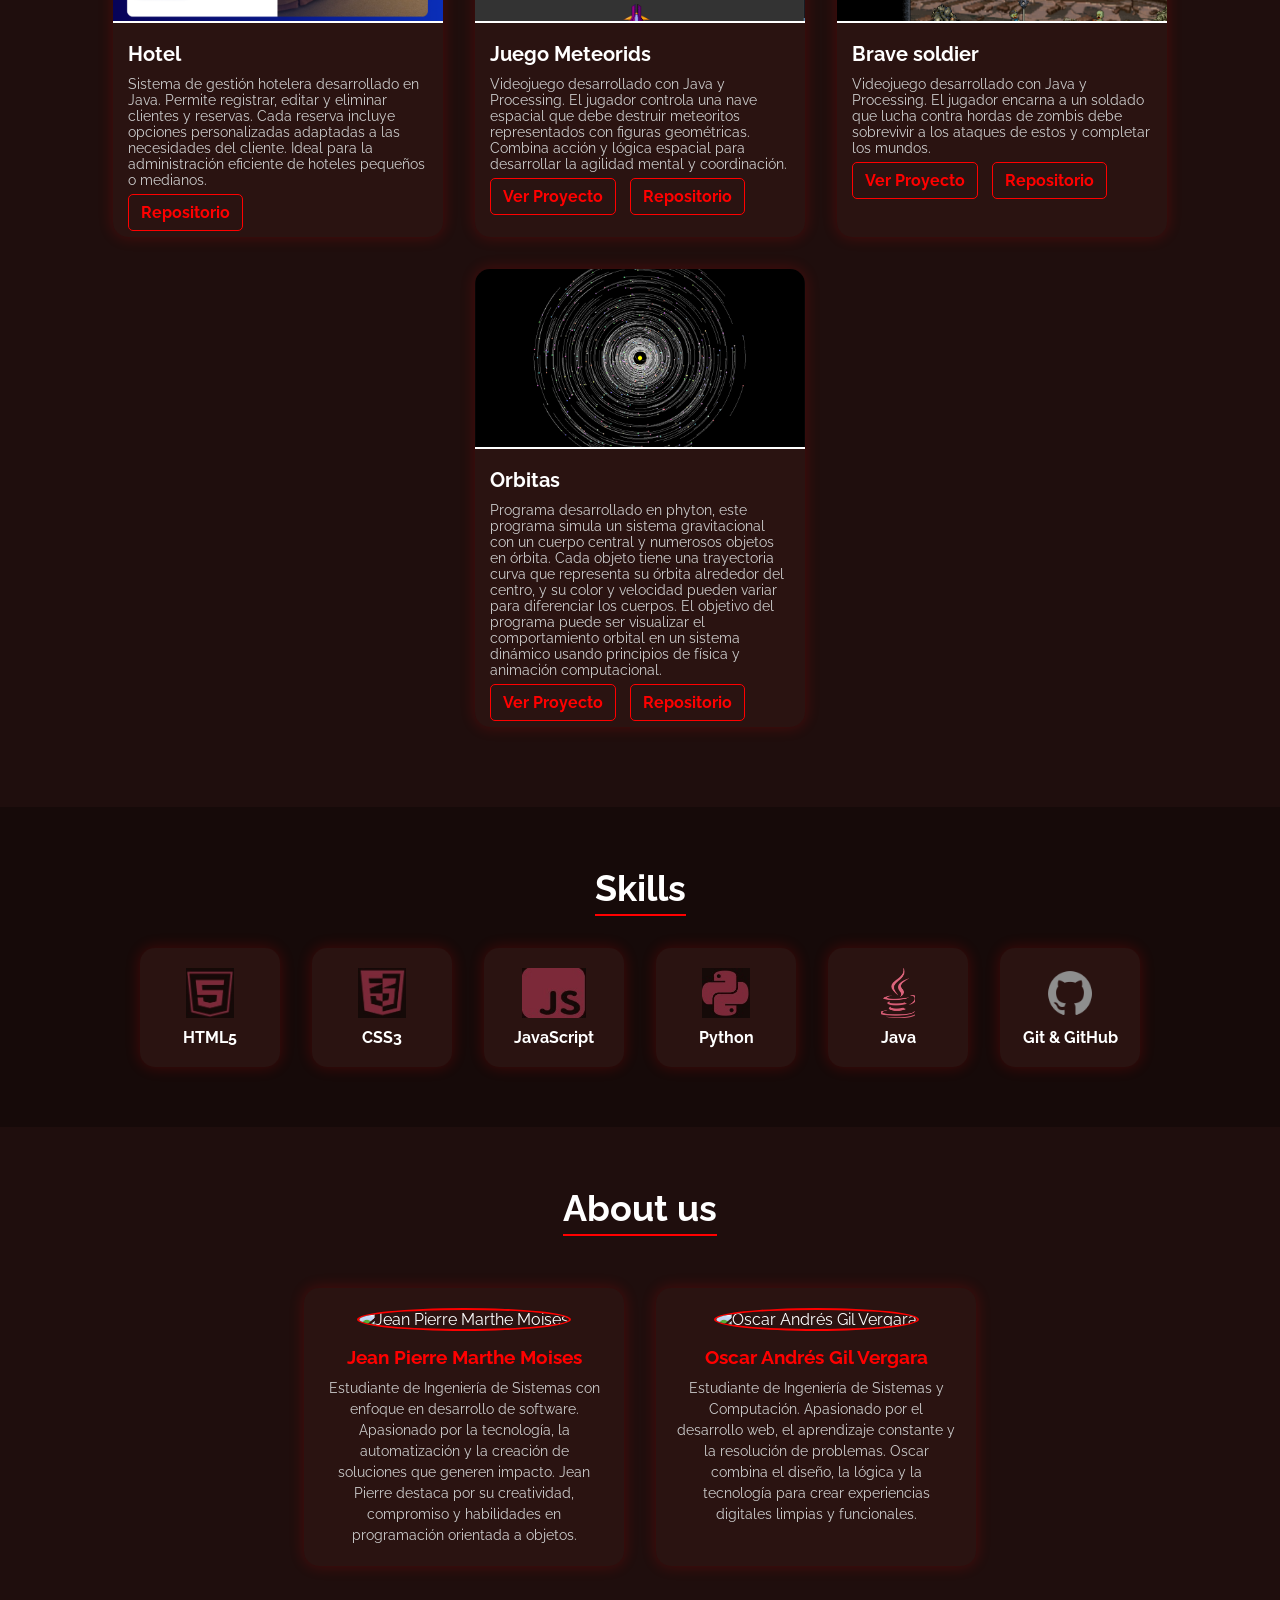
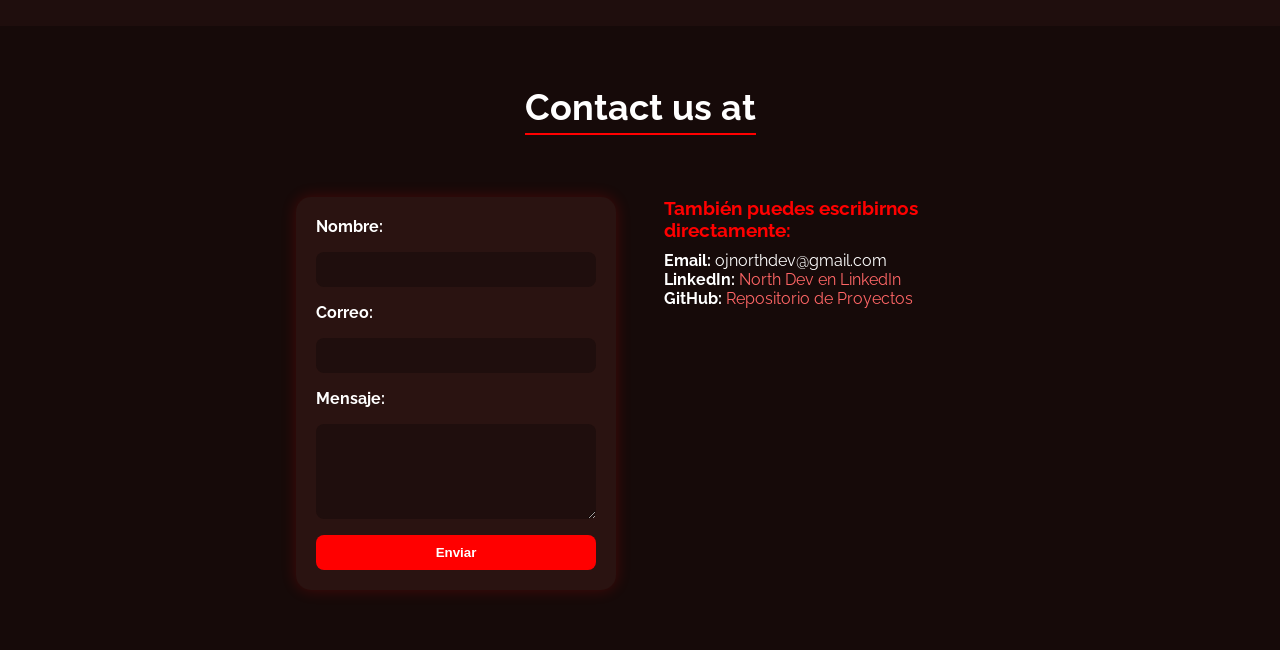
==== commit 4621aefe: "Update index.html" ====
--- a/index.html
+++ b/index.html
@@ -78,7 +78,8 @@
             y generar facturas imprimibles. Permite agregar productos al carrito,
             calcular totales automáticamente y mantener un historial de facturas
             para facilitar el seguimiento de ventas.</p>
-          <a href="https://youtu.be/YvkRmgvoHyI" target="_blank">Ver Proyecto</a>
+          <a href="https://youtu.be/YvkRmgvoHyI" target="_blank" style="margin-right: 10px;">Ver Proyecto</a>
+          <a href="https://github.com/NorthDevOJ/Facturador-Web-Minorista" target="_blank">Repositorio</a>
         </div>
       </div>
       <div class="project-item" data-aos="fade-up" data-aos-duration="1000">
@@ -87,7 +88,8 @@
           <h3>Página de Quinceañero</h3>
           <p>Sitio web para presentar información, en este caso para presentar la celebración de un quinceañero. 
               Diseñada con un enfoque estético acorde al evento.</p>
-          <a href="https://youtu.be/nek-2NpOATU" target="_blank">Ver Proyecto</a>
+          <a href="https://youtu.be/nek-2NpOATU" target="_blank" style="margin-right: 10px;">Ver Proyecto</a>
+          <a href="https://github.com/NorthDevOJ/Pagina15aniero" target="_blank">Repositorio</a>
         </div>
       </div>
       <div class="project-item" data-aos="fade-up" data-aos-duration="1000">
@@ -97,7 +99,8 @@
           <p>Conjunto de aplicaciones educativas desarrolladas con Java, orientadas a niños.
             El objetivo es fomentar el aprendizaje de forma interactiva a través de minijuegos y
             retos visuales, impulsando el desarrollo cognitivo desde edades tempranas.</p>
-          <a href="https://www.youtube.com/watch?v=m3K4J-5eR6g" target="_blank">Ver Proyecto</a>
+          <a href="https://www.youtube.com/watch?v=m3K4J-5eR6g" target="_blank" style="margin-right: 10px;">Ver Proyecto</a>
+          <a href="https://github.com/NorthDevOJ/EulerKids" target="_blank">Repositorio</a>
         </div>
       </div>
       <div class="project-item" data-aos="fade-up" data-aos-duration="1000">
@@ -108,7 +111,7 @@
             eliminar clientes y reservas. Cada reserva incluye opciones personalizadas
             adaptadas a las necesidades del cliente. Ideal para la administración eficiente de
             hoteles pequeños o medianos.</p>
-          <a href="#" target="_blank">Ver Proyecto</a>
+          <a href="https://github.com/NorthDevOJ/Hotel" target="_blank">Repositorio</a>
         </div>
       </div>
       <div class="project-item" data-aos="fade-up" data-aos-duration="1000">
@@ -118,7 +121,8 @@
           <p>Videojuego desarrollado con Java y Processing. El jugador controla una nave espacial que debe destruir
             meteoritos representados con figuras geométricas. Combina acción y lógica espacial para desarrollar
             la agilidad mental y coordinación.</p>
-          <a href="https://youtube.com/shorts/-Yzw2XXpSYc" target="_blank">Ver Proyecto</a>
+          <a href="https://youtube.com/shorts/-Yzw2XXpSYc" target="_blank" style="margin-right: 10px;">Ver Proyecto</a>
+          <a href="https://github.com/NorthDevOJ/Juego-Meteorids" target="_blank">Repositorio</a>
         </div>
       </div>
       <div class="project-item" data-aos="fade-up" data-aos-duration="1000">
@@ -128,7 +132,8 @@
           <p>Videojuego desarrollado con Java y Processing. El jugador encarna a un soldado que 
             lucha contra hordas de zombis debe sobrevivir a los ataques de estos y completar los mundos. 
           </p>
-          <a href="https://youtu.be/oN7teYOl_LE" target="_blank">Ver Proyecto</a>
+          <a href="https://youtu.be/oN7teYOl_LE" target="_blank" style="margin-right: 10px;">Ver Proyecto</a>
+          <a href="https://github.com/NorthDevOJ/Brave-Soldier" target="_blank">Repositorio</a>
         </div>
       </div>
       <div class="project-item" data-aos="fade-up" data-aos-duration="1000">
@@ -139,7 +144,8 @@
             y numerosos objetos en órbita. Cada objeto tiene una trayectoria curva que representa su órbita alrededor 
             del centro, y su color y velocidad pueden variar para diferenciar los cuerpos. El objetivo del programa puede 
             ser visualizar el comportamiento orbital en un sistema dinámico usando principios de física y animación computacional.</p>
-          <a href="https://youtu.be/FgEzGo1yig4" target="_blank">Ver Proyecto</a>
+          <a href="https://youtu.be/FgEzGo1yig4" target="_blank" style="margin-right: 10px;">Ver Proyecto</a>
+          <a href="https://github.com/NorthDevOJ/Orbitas" target="_blank">Repositorio</a>
         </div>
       </div>
     </div>
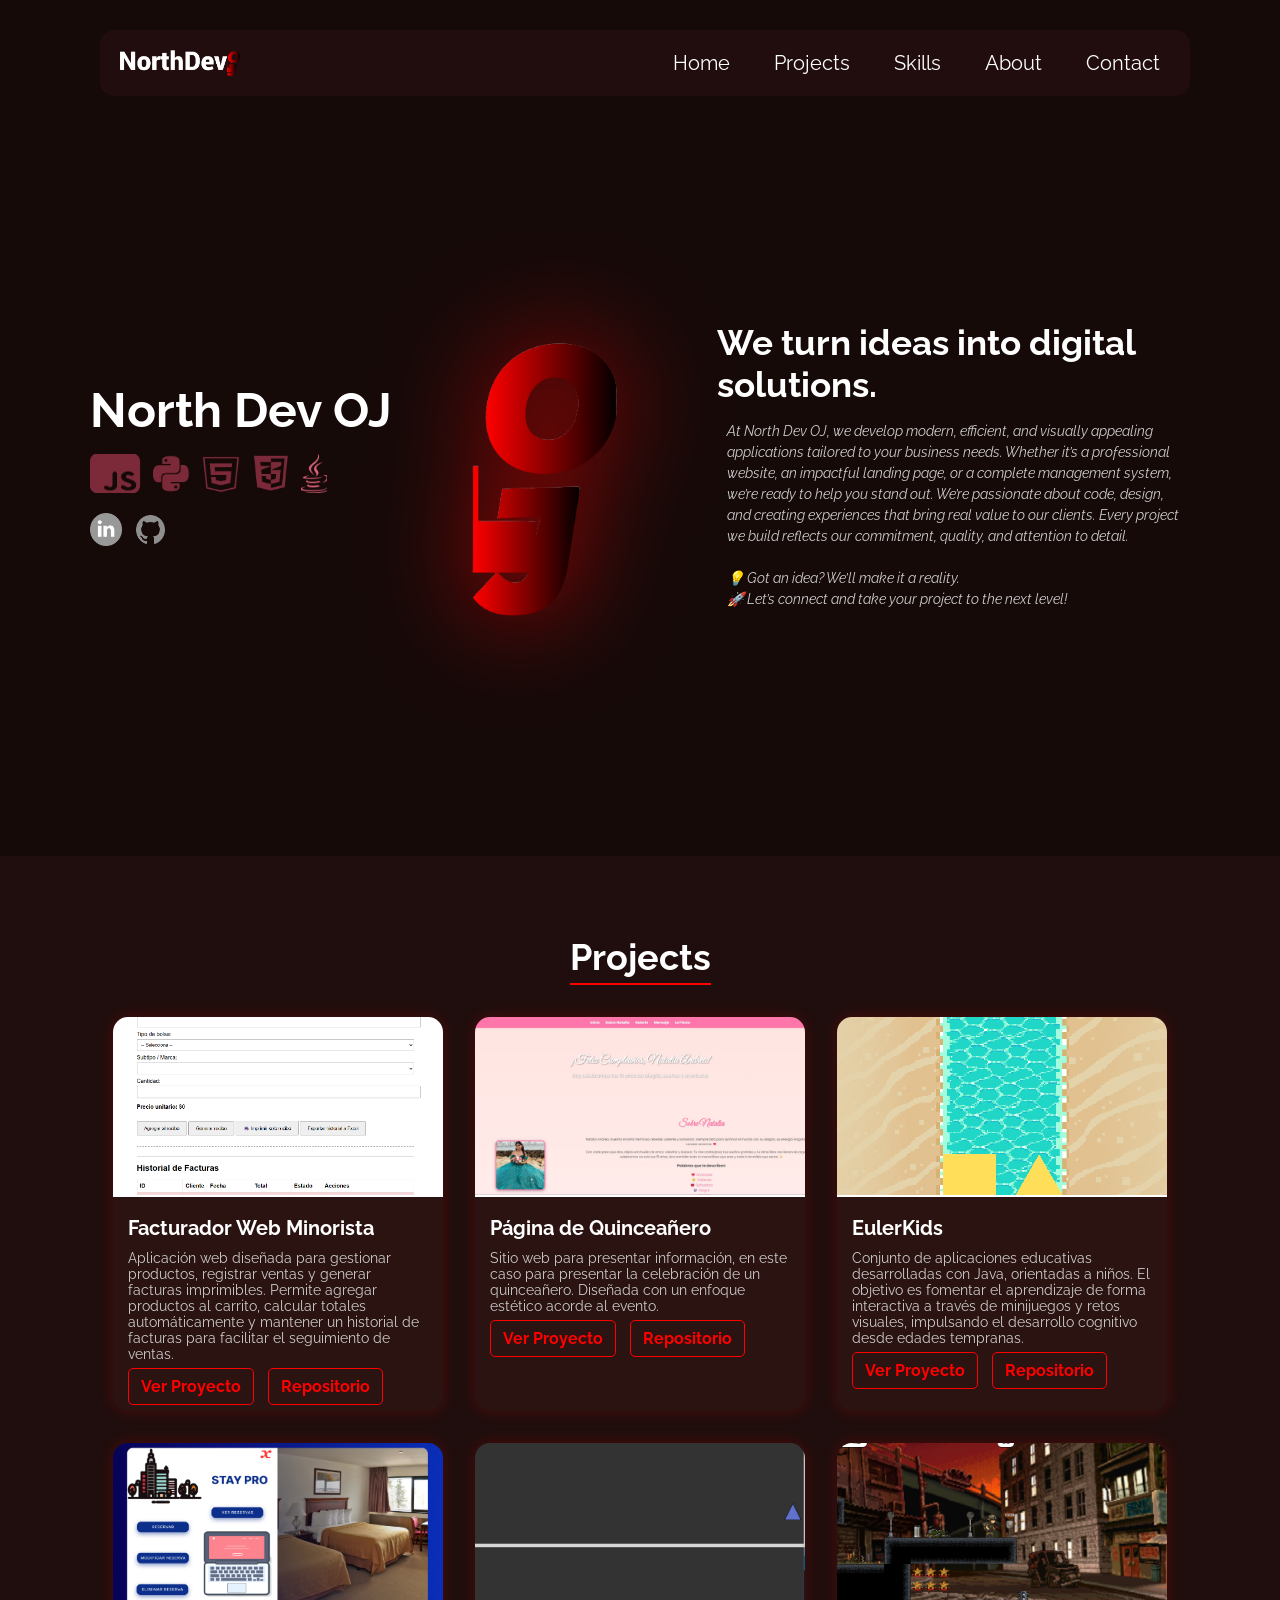
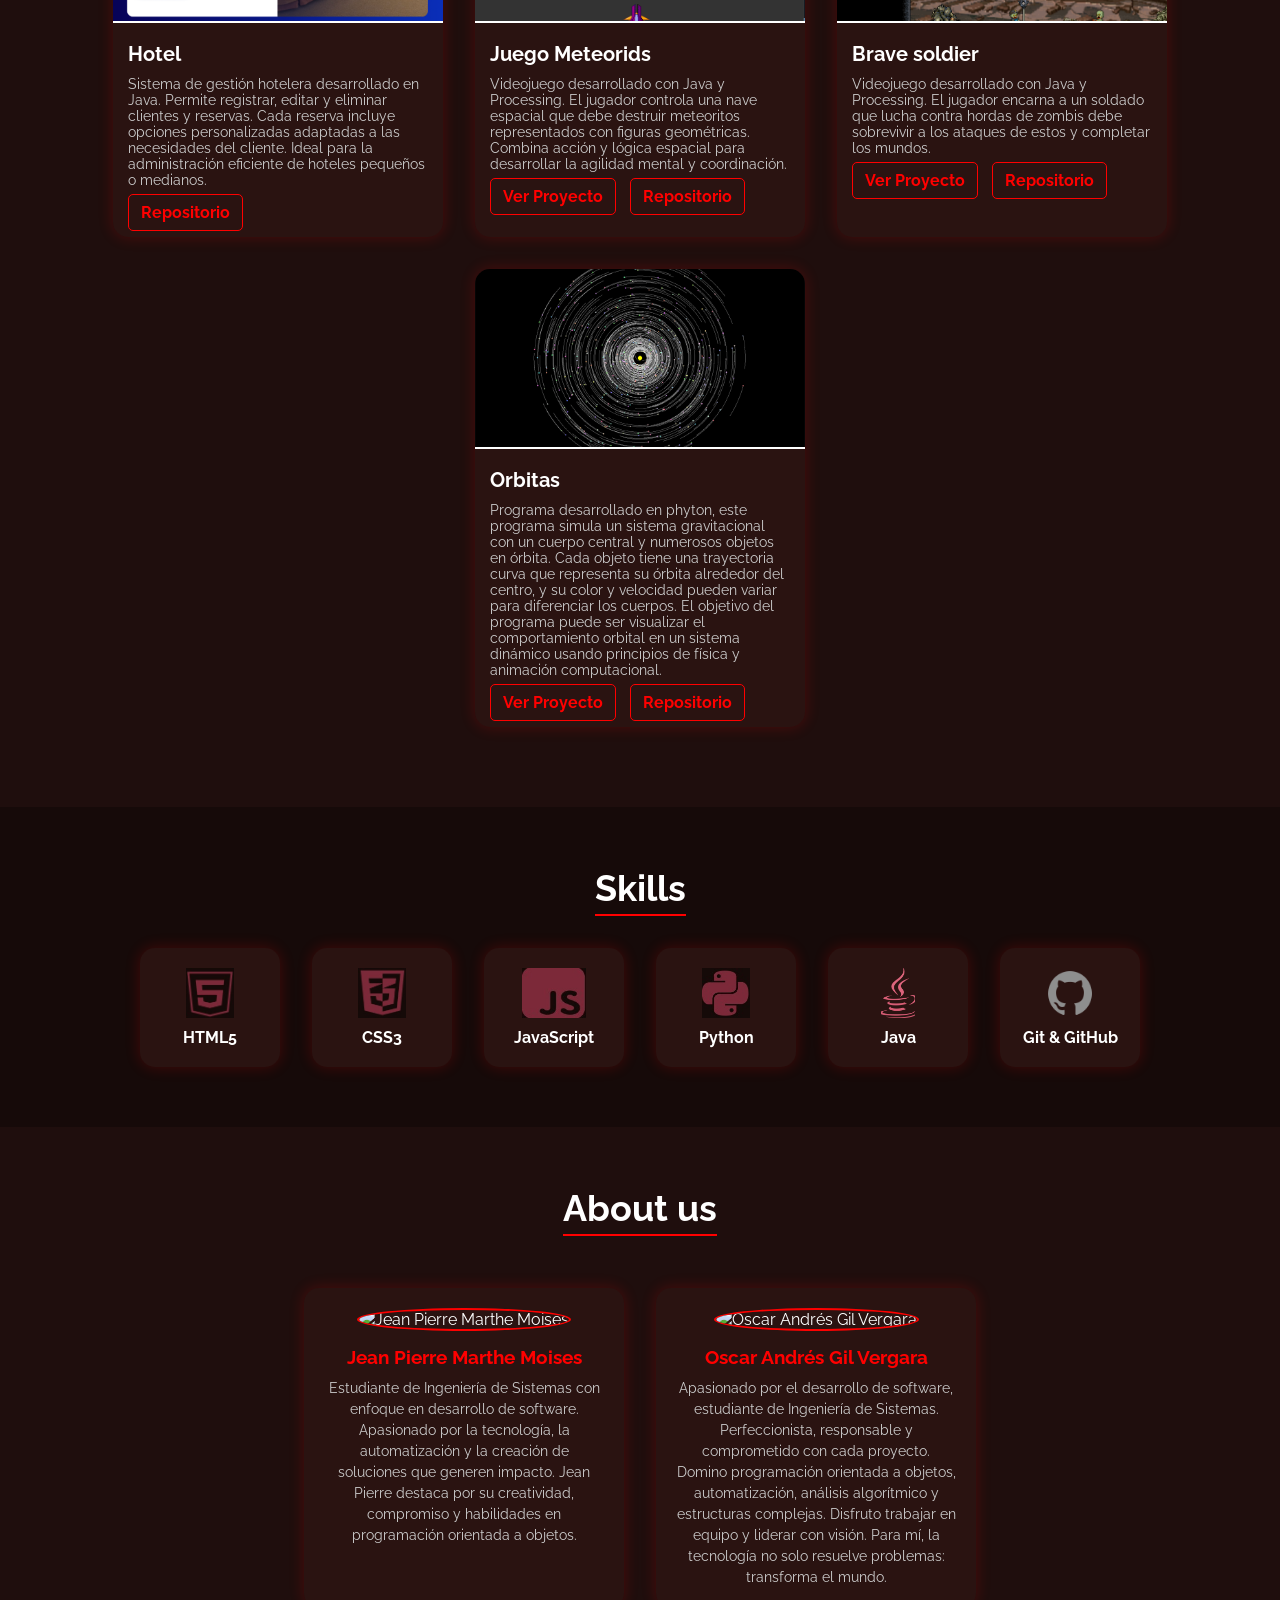
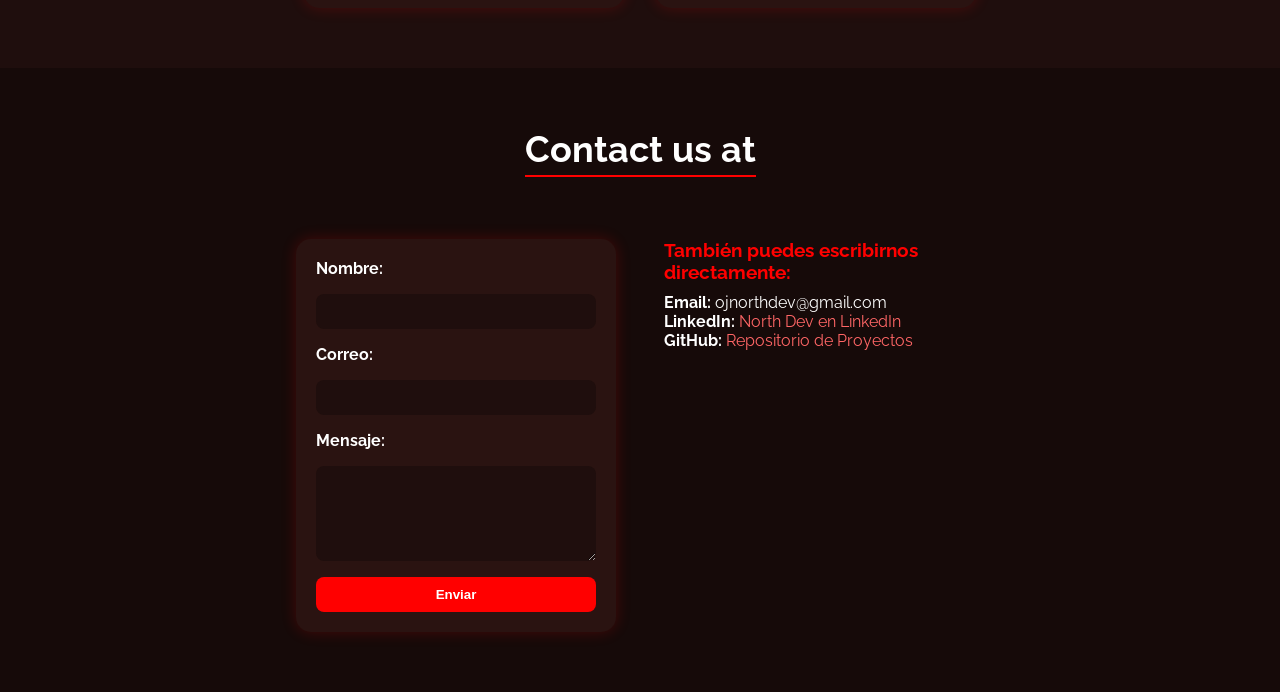
==== commit b03e2713: "Update index.html" ====
--- a/index.html
+++ b/index.html
@@ -217,9 +217,10 @@
         <img src="assets/img/oscar.jpg" alt="Oscar Andrés Gil Vergara">
         <h3>Oscar Andrés Gil Vergara</h3>
         <p>
-          Estudiante de Ingeniería de Sistemas y Computación. Apasionado por el desarrollo web, el aprendizaje constante
-          y la resolución de problemas. Oscar combina el diseño, la lógica y la tecnología para crear experiencias
-          digitales limpias y funcionales.
+          Apasionado por el desarrollo de software, estudiante de Ingeniería de Sistemas. Perfeccionista, responsable y 
+          comprometido con cada proyecto. Domino programación orientada a objetos, automatización, análisis algorítmico y 
+          estructuras complejas. Disfruto trabajar en equipo y liderar con visión. Para mí, la tecnología no solo resuelve 
+          problemas: transforma el mundo.
         </p>
       </div>
     </div>
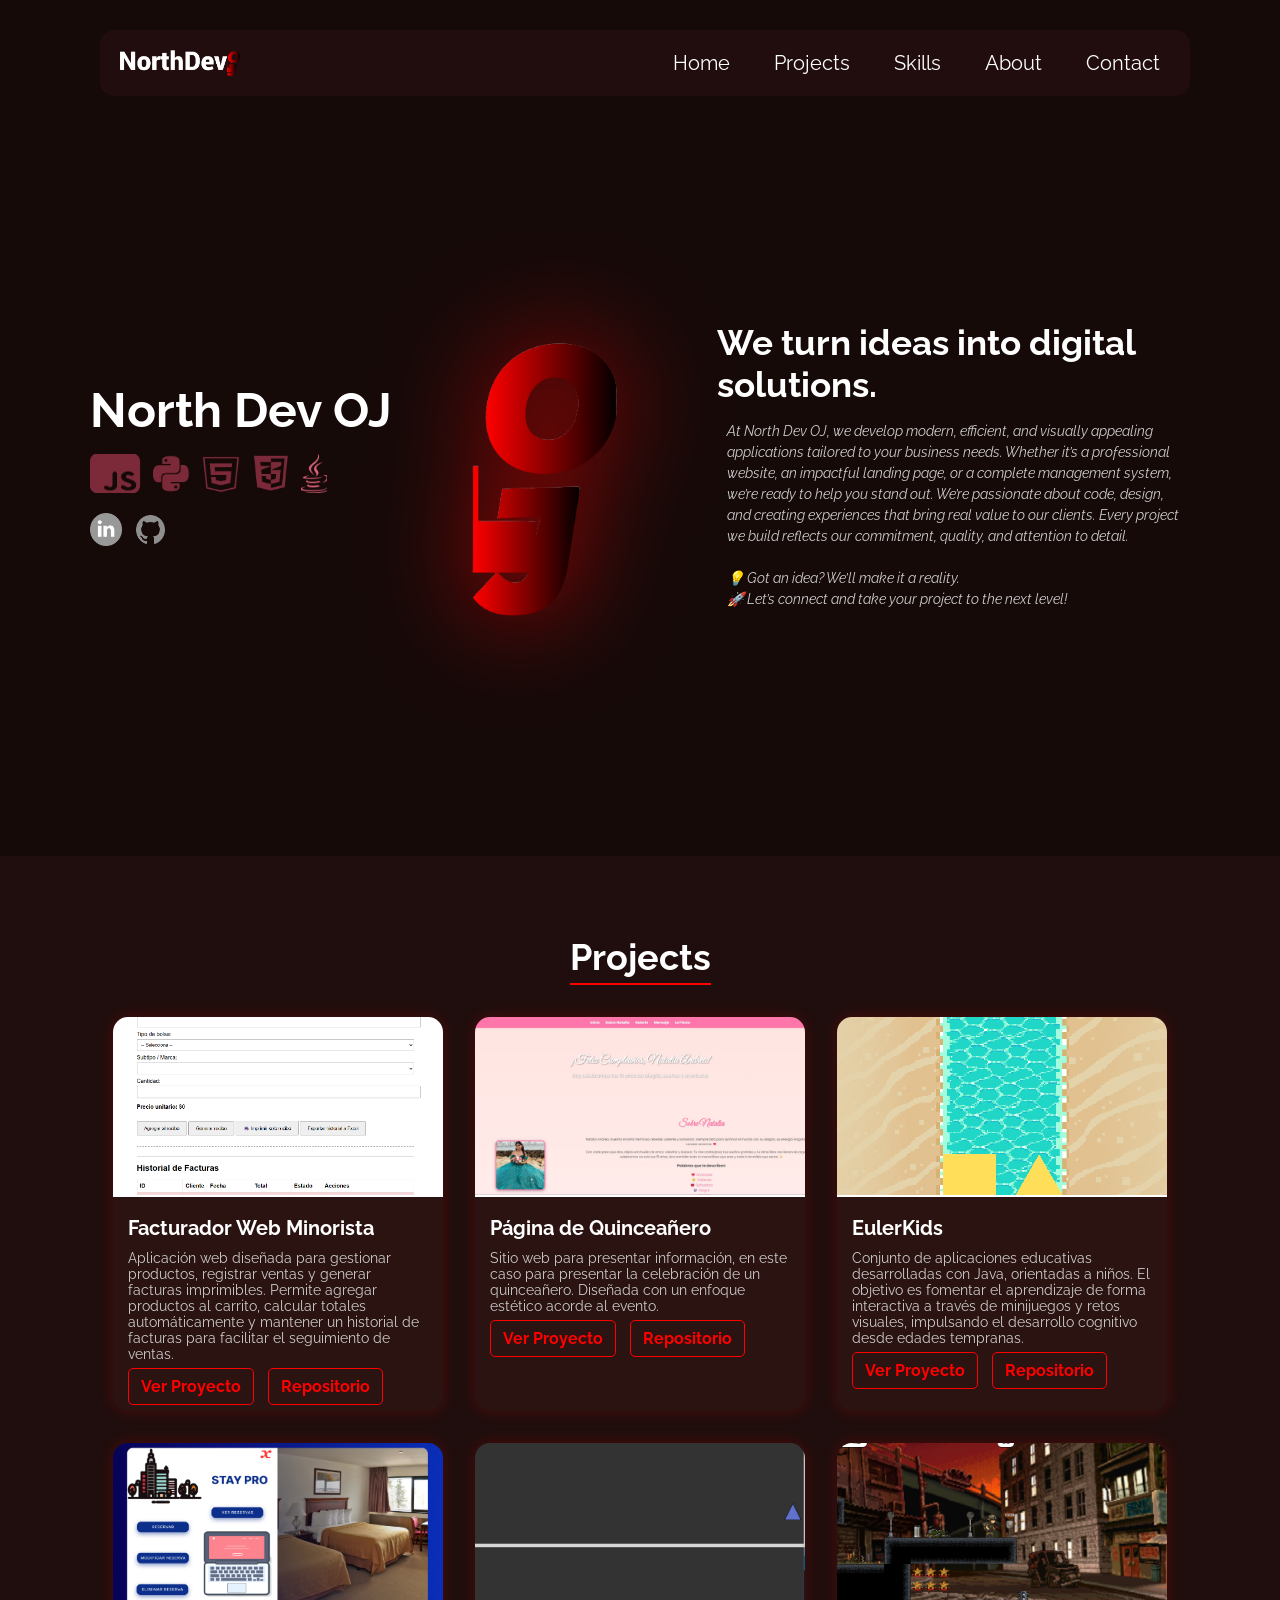
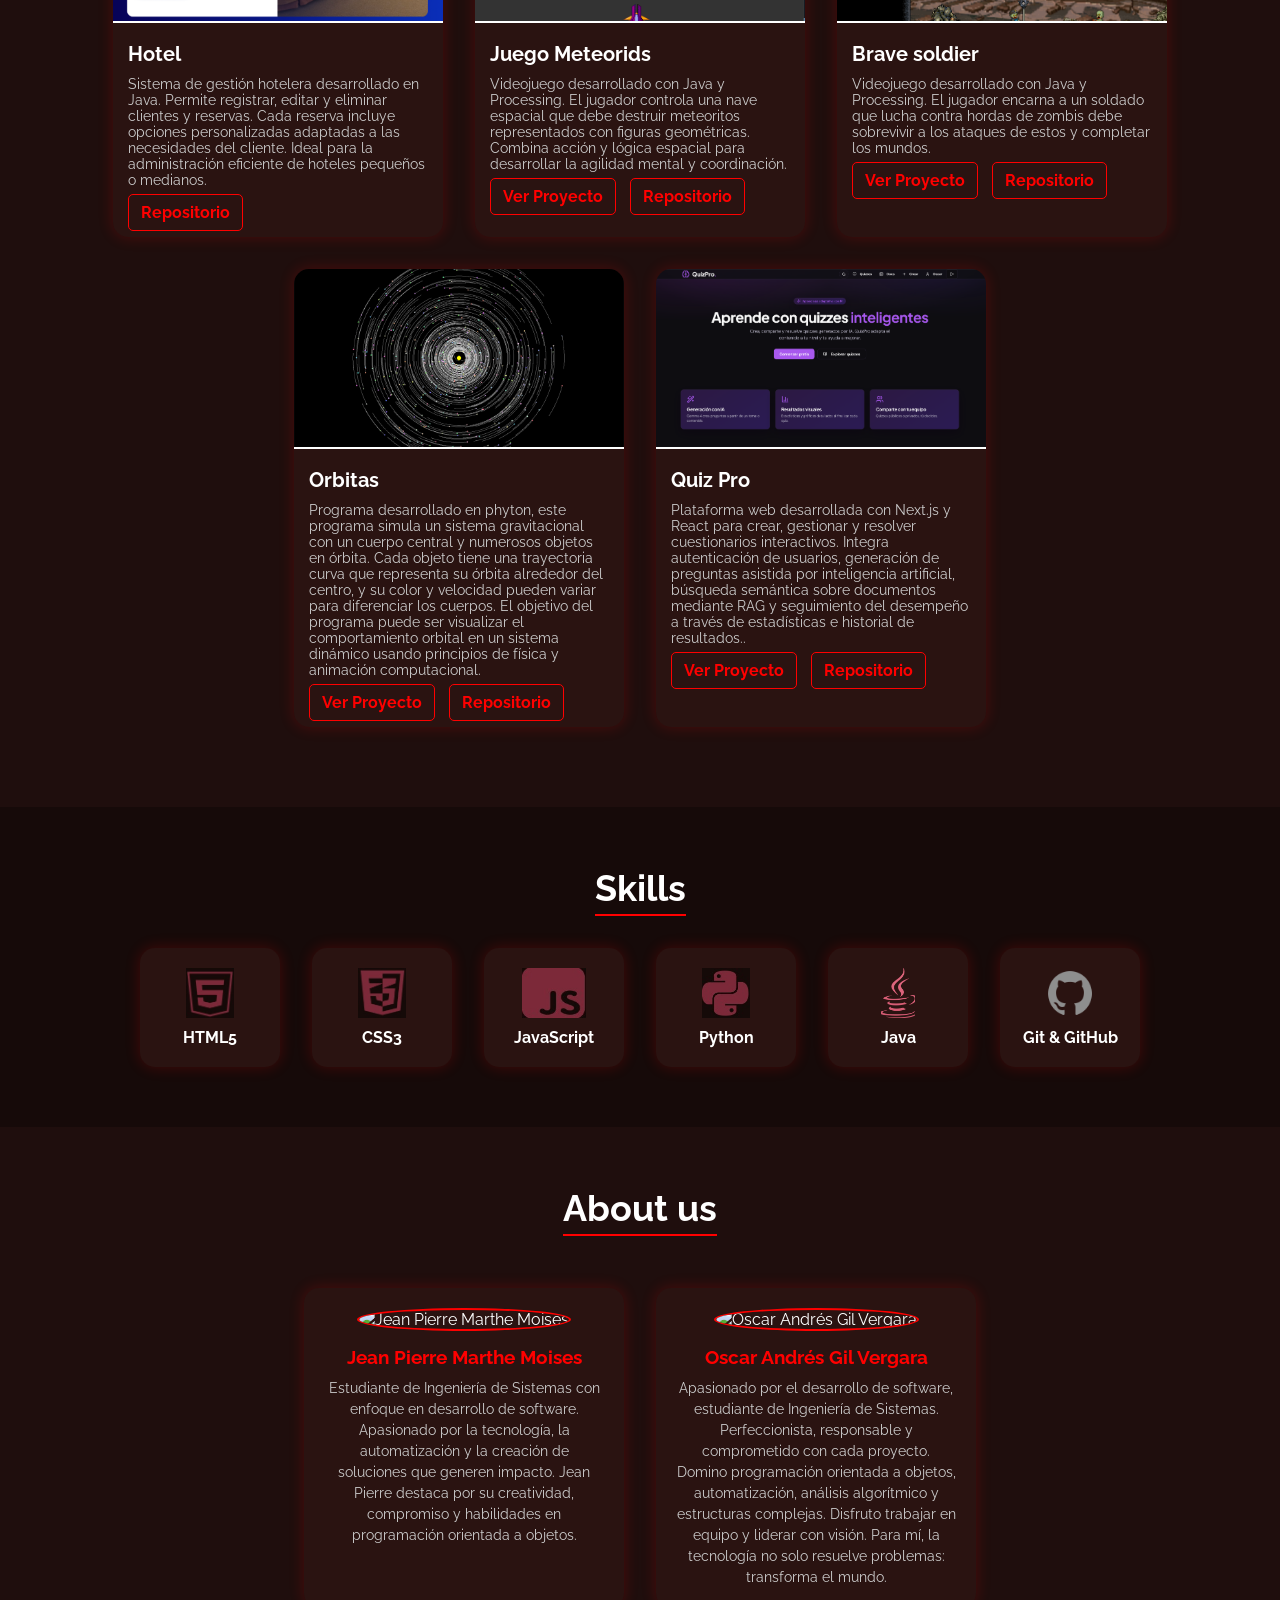
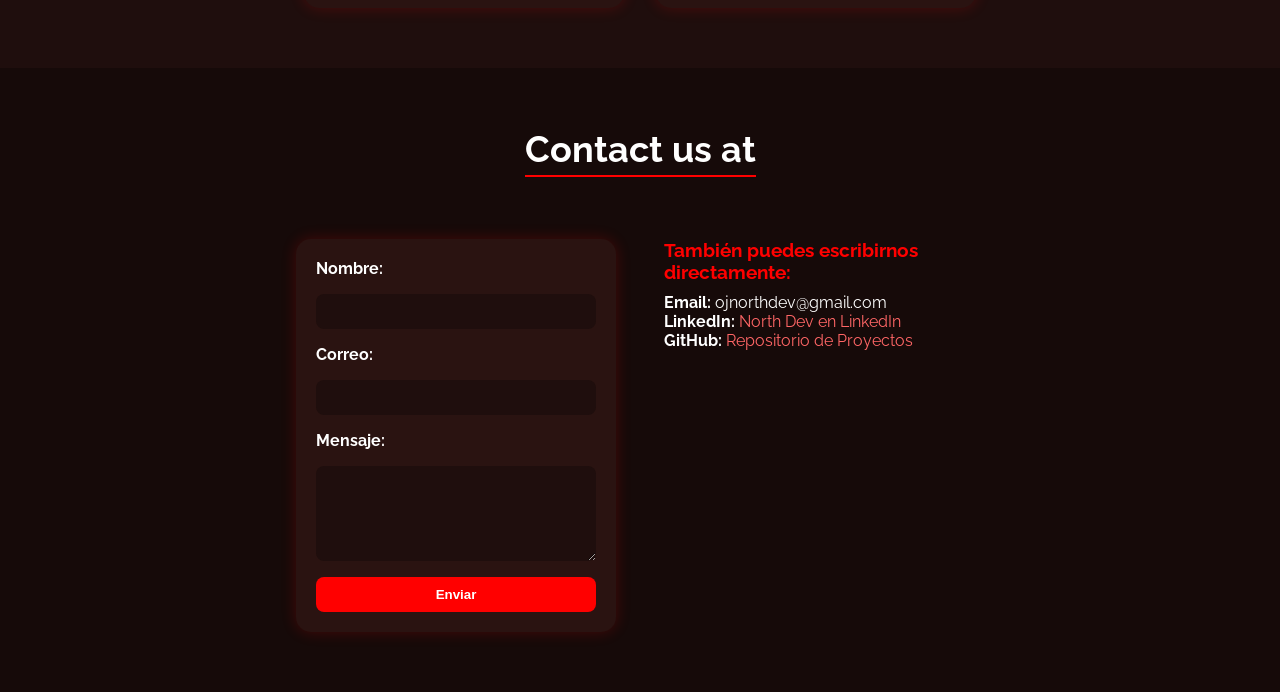
==== commit 665ce117: "Update: New Project (quizpro)" ====
--- a/index.html
+++ b/index.html
@@ -115,7 +115,7 @@
         </div>
       </div>
       <div class="project-item" data-aos="fade-up" data-aos-duration="1000">
-        <img src="assets/img/JuegoMetiorids.png" alt="Project 4">
+        <img src="assets/img/JuegoMetiorids.png" alt="Project 5">
         <div class="project-text">
           <h3>Juego Meteorids</h3>
           <p>Videojuego desarrollado con Java y Processing. El jugador controla una nave espacial que debe destruir
@@ -126,7 +126,7 @@
         </div>
       </div>
       <div class="project-item" data-aos="fade-up" data-aos-duration="1000">
-        <img src="assets/img/BraveSoldier.png" alt="Project 1">
+        <img src="assets/img/BraveSoldier.png" alt="Project 6">
         <div class="project-text">
           <h3>Brave soldier</h3>
           <p>Videojuego desarrollado con Java y Processing. El jugador encarna a un soldado que 
@@ -137,7 +137,7 @@
         </div>
       </div>
       <div class="project-item" data-aos="fade-up" data-aos-duration="1000">
-        <img src="assets/img/Orbitas.png" alt="Project 1">
+        <img src="assets/img/Orbitas.png" alt="Project 7">
         <div class="project-text">
           <h3>Orbitas</h3>
           <p>Programa desarrollado en phyton, este programa simula un sistema gravitacional con un cuerpo central 
@@ -146,6 +146,17 @@
             ser visualizar el comportamiento orbital en un sistema dinámico usando principios de física y animación computacional.</p>
           <a href="https://youtu.be/FgEzGo1yig4" target="_blank" style="margin-right: 10px;">Ver Proyecto</a>
           <a href="https://github.com/NorthDevOJ/Orbitas" target="_blank">Repositorio</a>
+        </div>
+      </div>
+      <div class="project-item" data-aos="fade-up" data-aos-duration="1000">
+        <img src="assets/img/QuizPro img.png" alt="Project 8">
+        <div class="project-text">
+          <h3>Quiz Pro</h3>
+          <p>Plataforma web desarrollada con Next.js y React para crear, gestionar y resolver cuestionarios interactivos. 
+            Integra autenticación de usuarios, generación de preguntas asistida por inteligencia artificial, 
+            búsqueda semántica sobre documentos mediante RAG y seguimiento del desempeño a través de estadísticas e historial de resultados..</p>
+          <a href="http://quizpro-ds1.roblehosting.site" target="_blank" style="margin-right: 10px;">Ver Proyecto</a>
+          <a href="https://github.com/Ogil11/QuizPro.git" target="_blank">Repositorio</a>
         </div>
       </div>
     </div>
--- a/assets/css/styles.css
+++ b/assets/css/styles.css
@@ -17,11 +17,13 @@
 
 .main {
   max-width: 1100px;
+  width: 100%; 
   position: relative;
   margin-left: auto;
   margin-right: auto;
   padding-top: 30px;
 }
+
 
 .navbar {
   display: flex;
@@ -429,4 +431,46 @@
 
 .contact-info a:hover {
   text-decoration: underline;
-}+}
+
+@media (max-width: 768px) {
+
+  .hero {
+    flex-direction: column;     /* ✅ De horizontal a vertical */
+    padding: 40px 20px;
+    text-align: center;
+  }
+
+  .hero-left,
+  .hero-center,
+  .hero-right {
+    padding: 0;
+    margin-bottom: 20px;
+  }
+
+  .hero-left h1 {
+    font-size: 32px;
+    white-space: normal; /* ✅ Permitir salto de línea */
+  }
+
+  .hero-right h2 {
+    font-size: 24px;
+  }
+
+  .logo-oj {
+    height: auto;
+    width: 60%;
+  }
+
+  .nav-links {
+    flex-direction: column;
+    gap: 1rem;
+    align-items: center;
+    margin-top: 10px;
+  }
+
+  .navbar {
+    flex-direction: column;
+    text-align: center;
+  }
+}
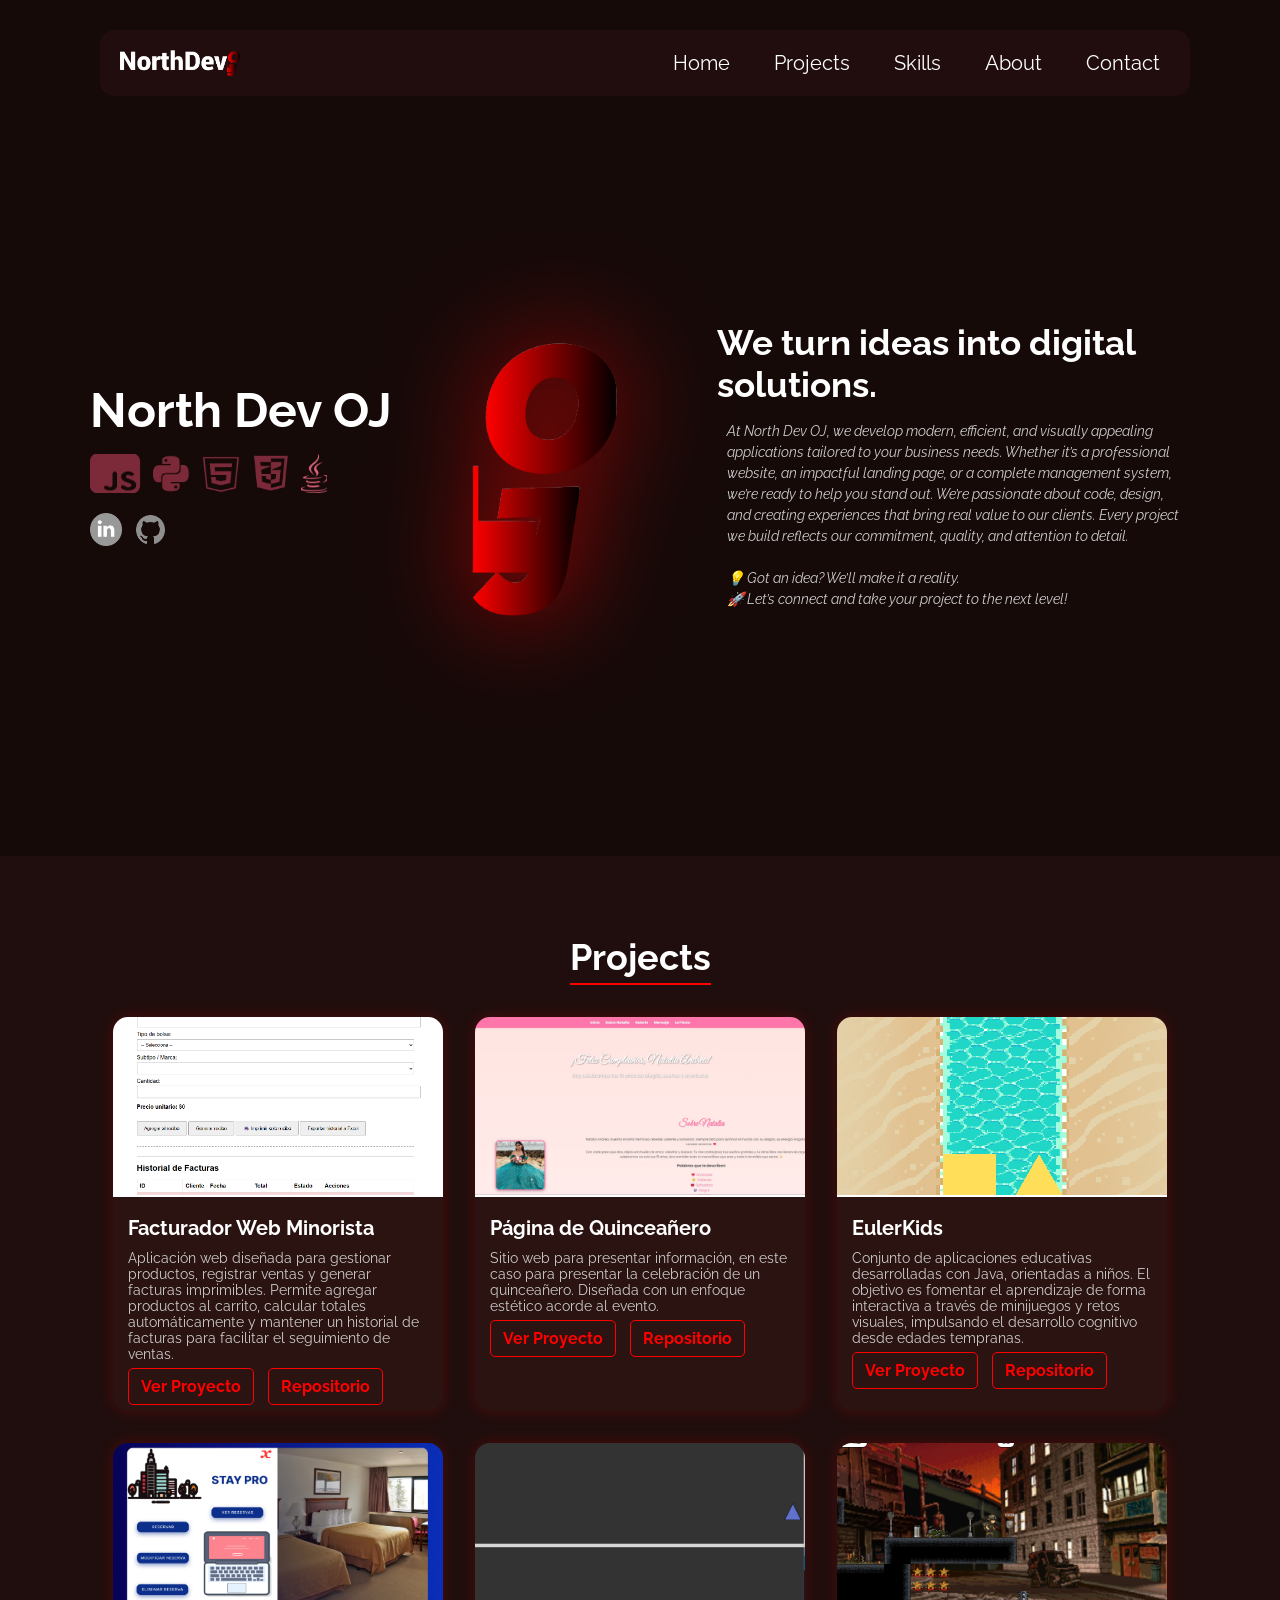
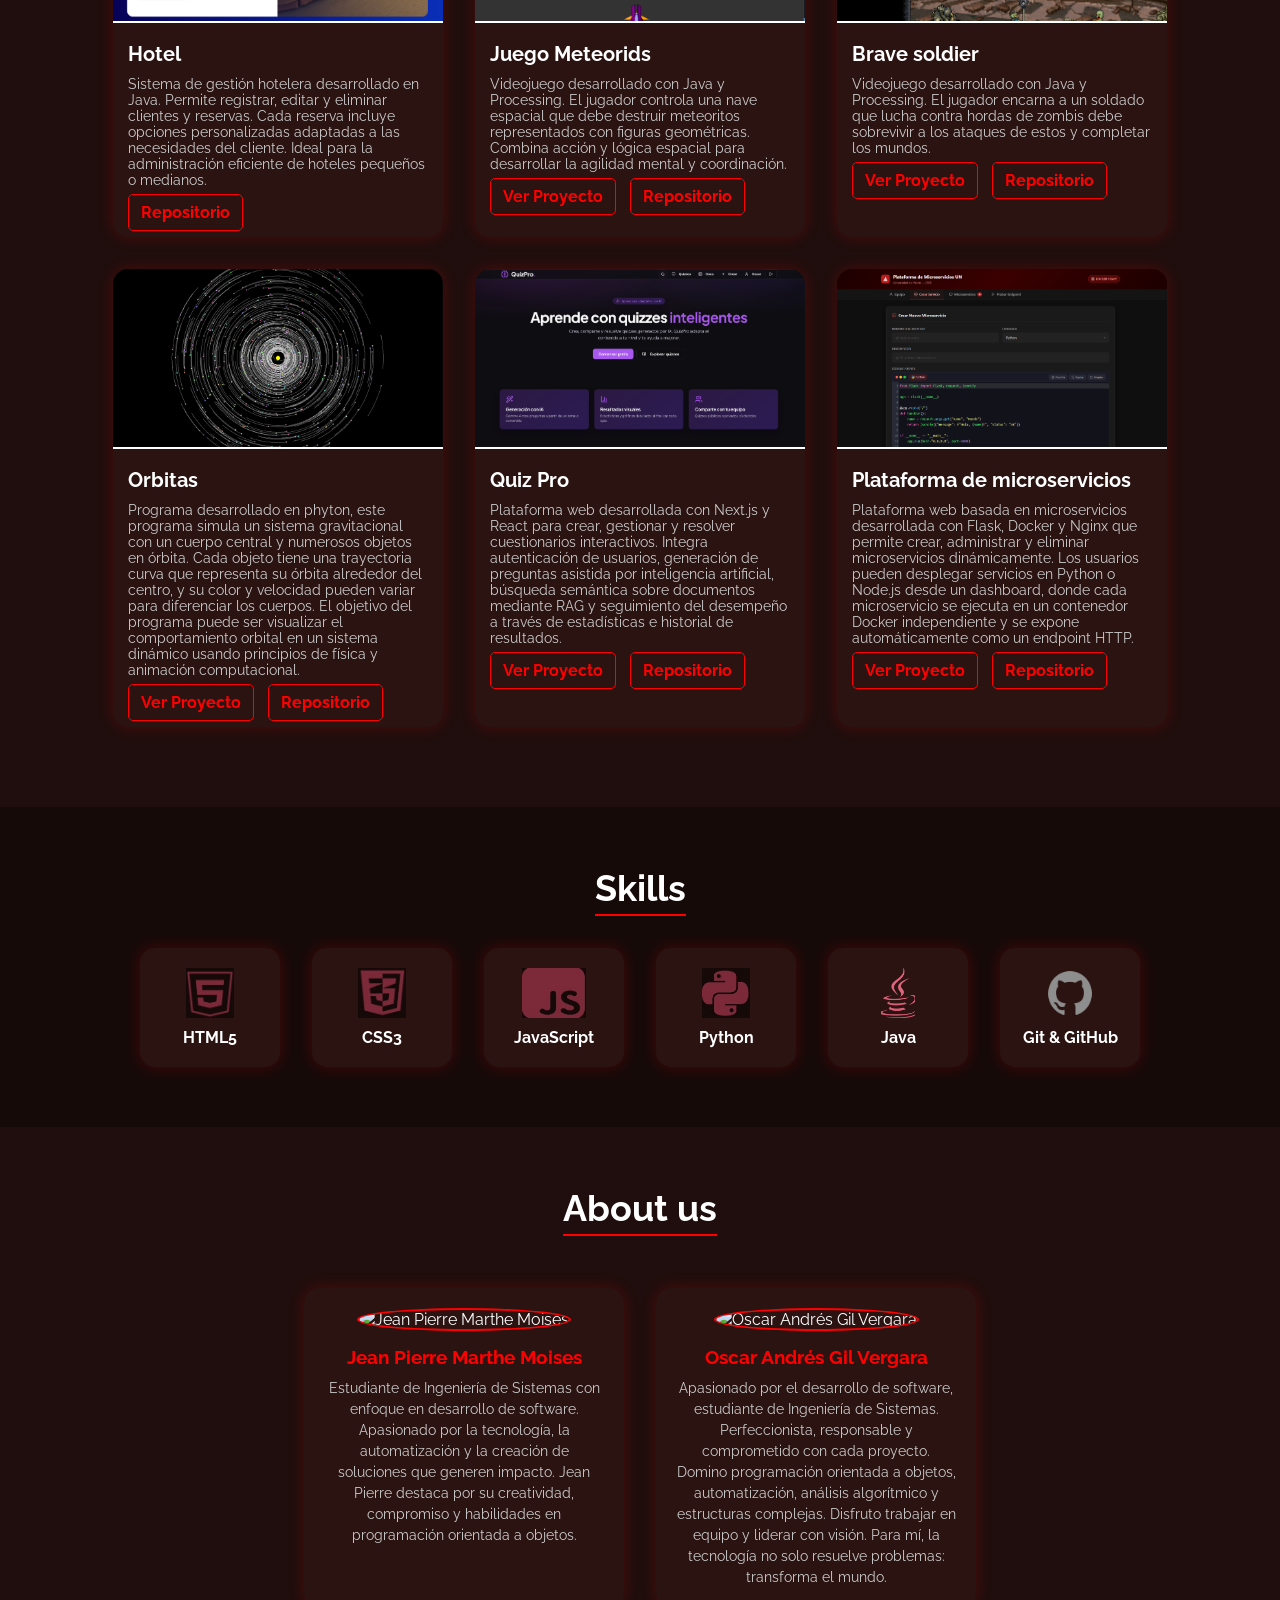
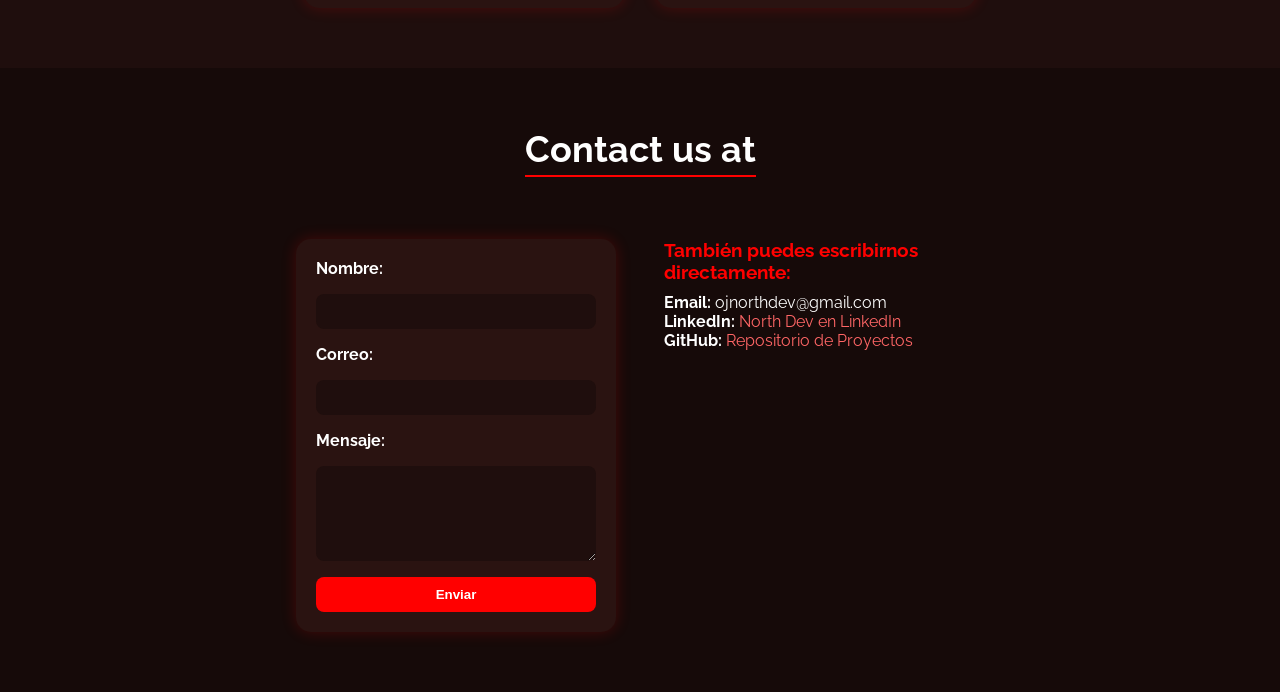
==== commit cfd5be47: "Update: new project (plataforma de microservicios)" ====
--- a/index.html
+++ b/index.html
@@ -154,9 +154,21 @@
           <h3>Quiz Pro</h3>
           <p>Plataforma web desarrollada con Next.js y React para crear, gestionar y resolver cuestionarios interactivos. 
             Integra autenticación de usuarios, generación de preguntas asistida por inteligencia artificial, 
-            búsqueda semántica sobre documentos mediante RAG y seguimiento del desempeño a través de estadísticas e historial de resultados..</p>
+            búsqueda semántica sobre documentos mediante RAG y seguimiento del desempeño a través de estadísticas e historial de resultados.</p>
           <a href="http://quizpro-ds1.roblehosting.site" target="_blank" style="margin-right: 10px;">Ver Proyecto</a>
           <a href="https://github.com/Ogil11/QuizPro.git" target="_blank">Repositorio</a>
+        </div>
+      </div>
+      <div class="project-item" data-aos="fade-up" data-aos-duration="1000">
+        <img src="assets/img/Plataforma de microservicios.png" alt="Project 8">
+        <div class="project-text">
+          <h3>Plataforma de microservicios</h3>
+          <p>Plataforma web basada en microservicios desarrollada con Flask, Docker y Nginx que permite crear, 
+            administrar y eliminar microservicios dinámicamente. Los usuarios pueden desplegar servicios en Python 
+            o Node.js desde un dashboard, donde cada microservicio se ejecuta en un contenedor Docker independiente 
+            y se expone automáticamente como un endpoint HTTP.</p>
+          <a href="https://youtu.be/mSqiVcZzh0U?si=YhwgRZZXrBfyOdWk" target="_blank" style="margin-right: 10px;">Ver Proyecto</a>
+          <a href="https://github.com/jeanmlq10/Microservices-platform-UN.git" target="_blank">Repositorio</a>
         </div>
       </div>
     </div>
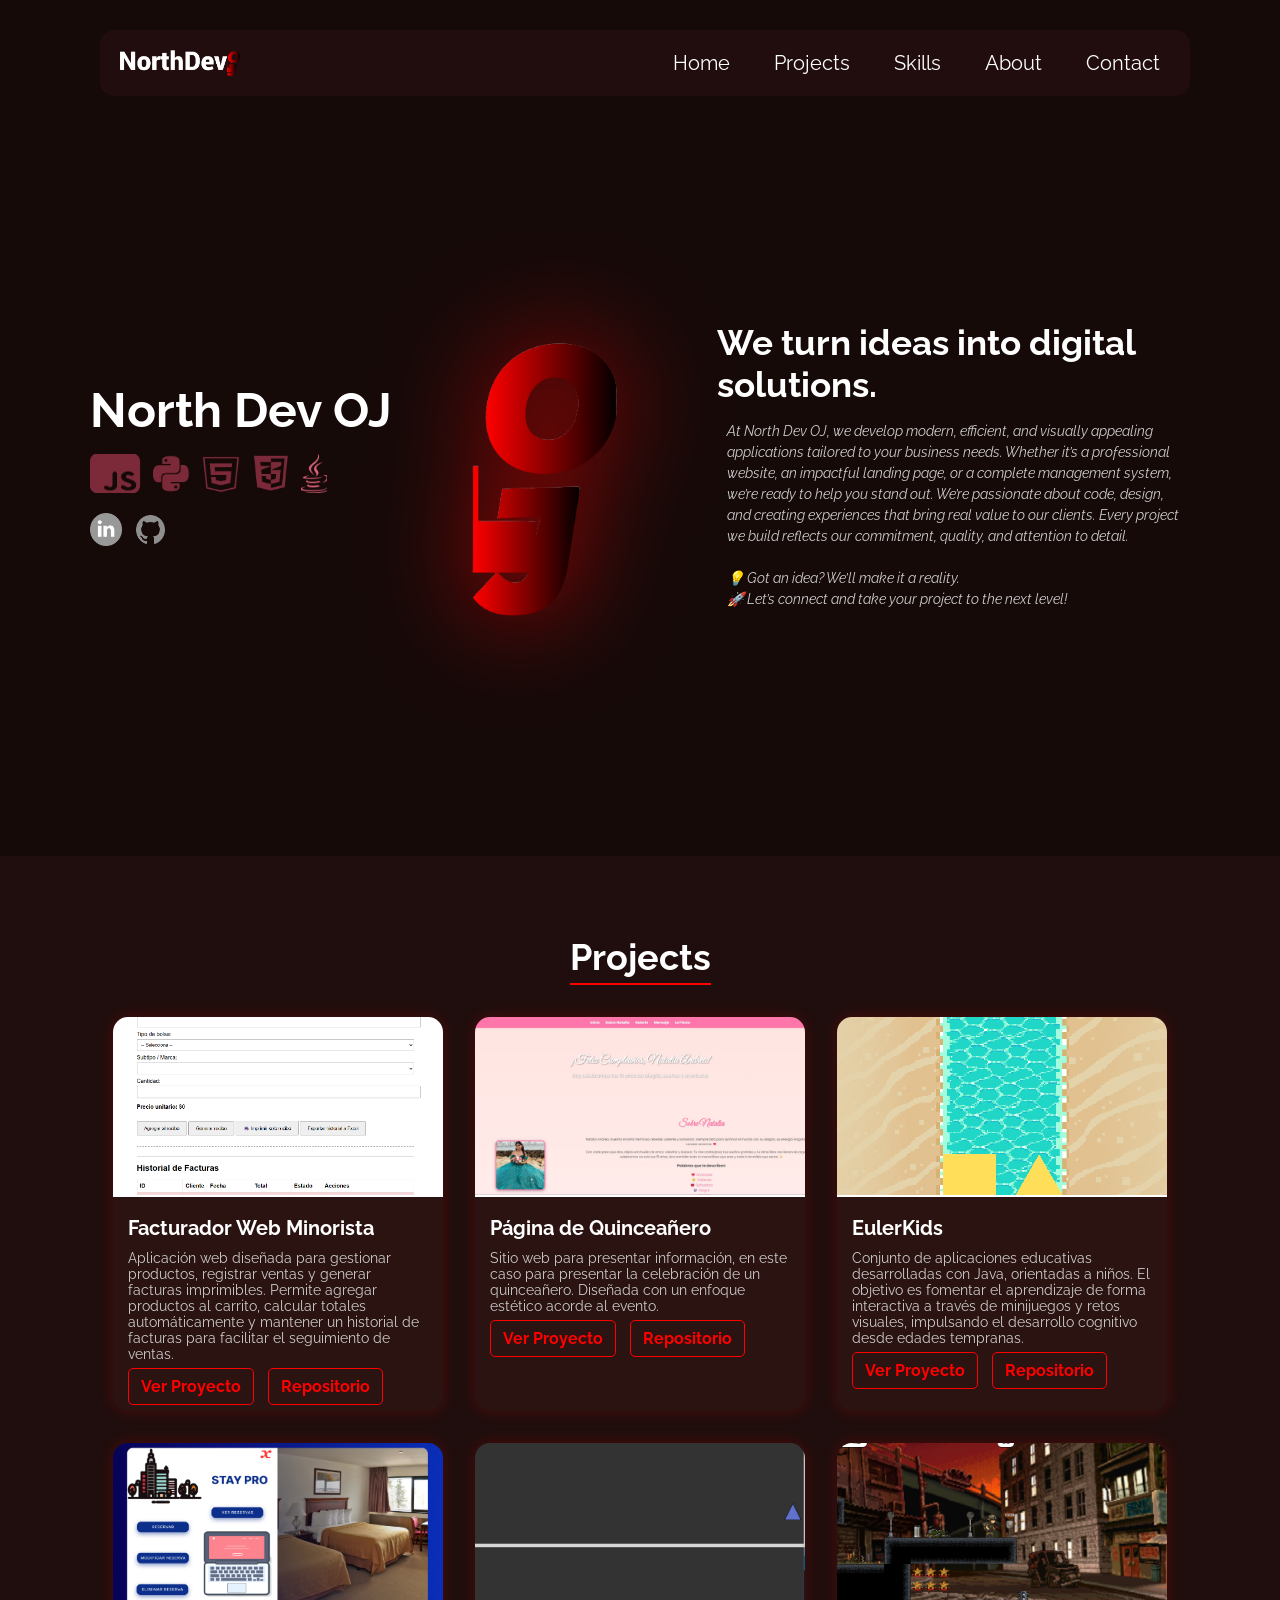
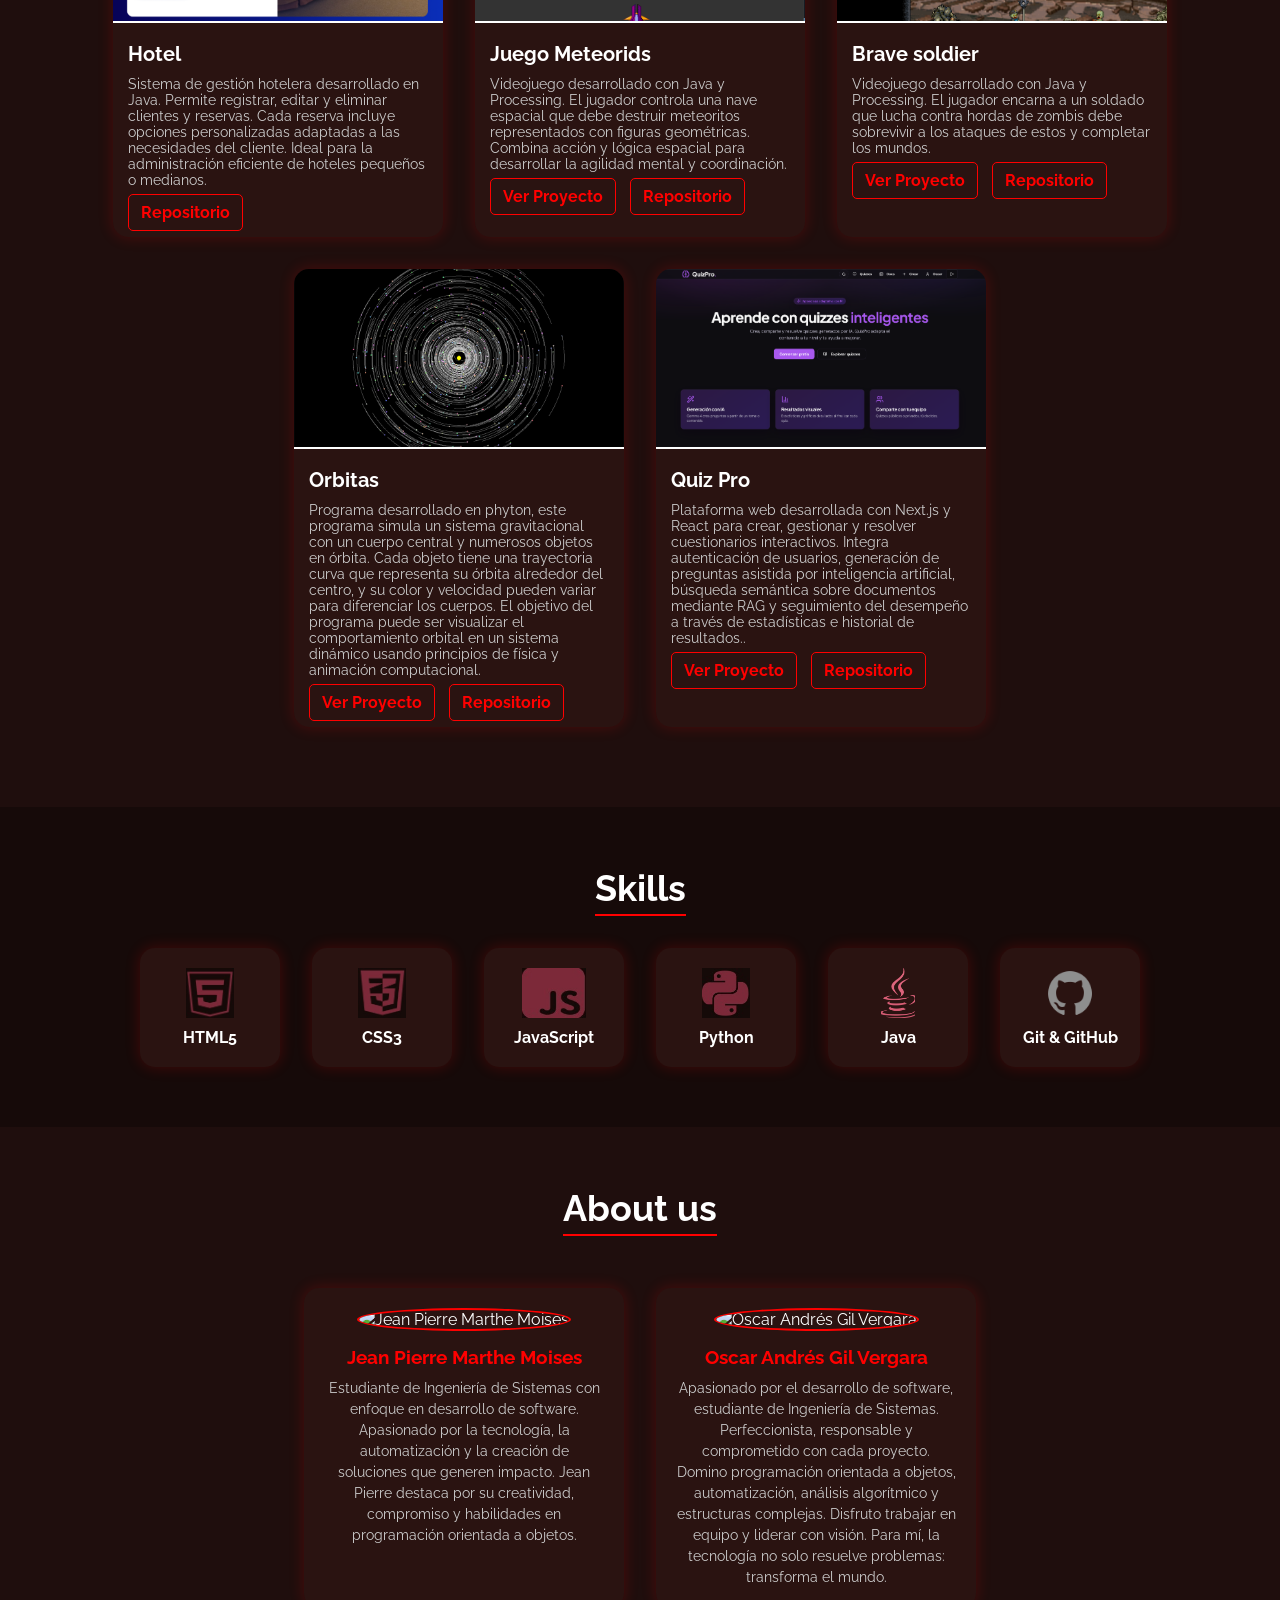
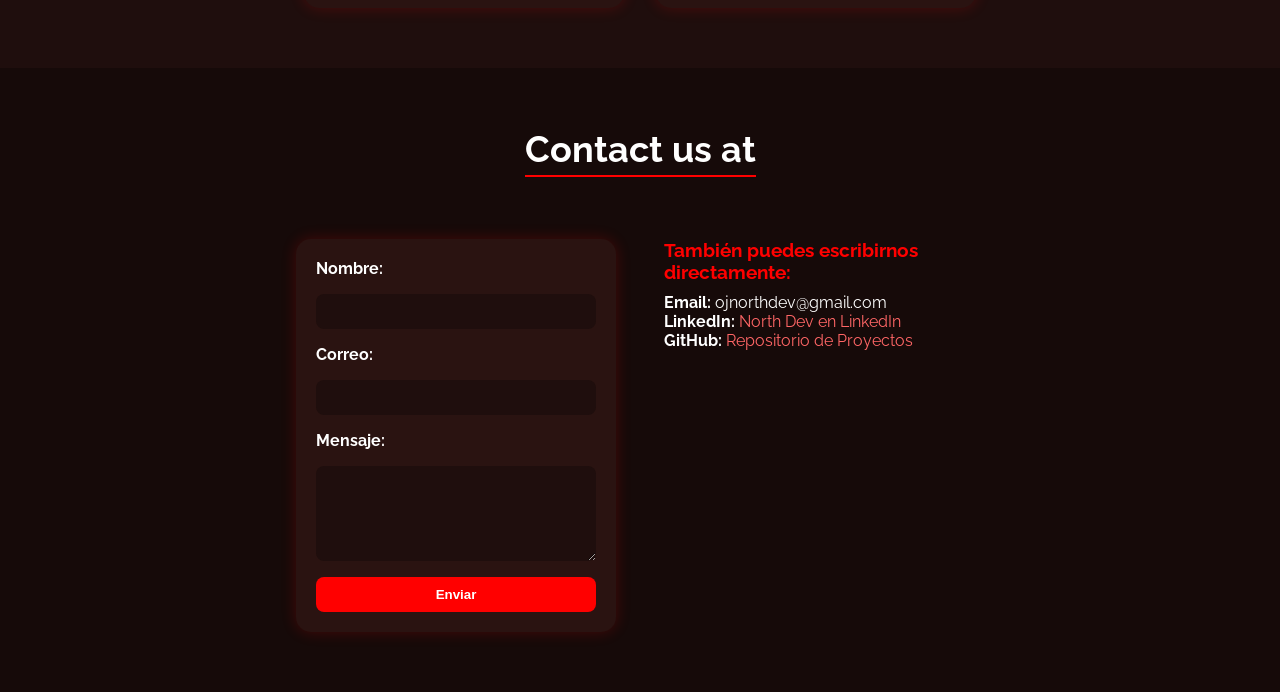
==== commit 3a7f3554: "Merge pull request #12 from NorthDevOJ/New-information Update: New Project (quizpro)" ====
--- a/index.html
+++ b/index.html
@@ -154,21 +154,9 @@
           <h3>Quiz Pro</h3>
           <p>Plataforma web desarrollada con Next.js y React para crear, gestionar y resolver cuestionarios interactivos. 
             Integra autenticación de usuarios, generación de preguntas asistida por inteligencia artificial, 
-            búsqueda semántica sobre documentos mediante RAG y seguimiento del desempeño a través de estadísticas e historial de resultados.</p>
+            búsqueda semántica sobre documentos mediante RAG y seguimiento del desempeño a través de estadísticas e historial de resultados..</p>
           <a href="http://quizpro-ds1.roblehosting.site" target="_blank" style="margin-right: 10px;">Ver Proyecto</a>
           <a href="https://github.com/Ogil11/QuizPro.git" target="_blank">Repositorio</a>
-        </div>
-      </div>
-      <div class="project-item" data-aos="fade-up" data-aos-duration="1000">
-        <img src="assets/img/Plataforma de microservicios.png" alt="Project 8">
-        <div class="project-text">
-          <h3>Plataforma de microservicios</h3>
-          <p>Plataforma web basada en microservicios desarrollada con Flask, Docker y Nginx que permite crear, 
-            administrar y eliminar microservicios dinámicamente. Los usuarios pueden desplegar servicios en Python 
-            o Node.js desde un dashboard, donde cada microservicio se ejecuta en un contenedor Docker independiente 
-            y se expone automáticamente como un endpoint HTTP.</p>
-          <a href="https://youtu.be/mSqiVcZzh0U?si=YhwgRZZXrBfyOdWk" target="_blank" style="margin-right: 10px;">Ver Proyecto</a>
-          <a href="https://github.com/jeanmlq10/Microservices-platform-UN.git" target="_blank">Repositorio</a>
         </div>
       </div>
     </div>
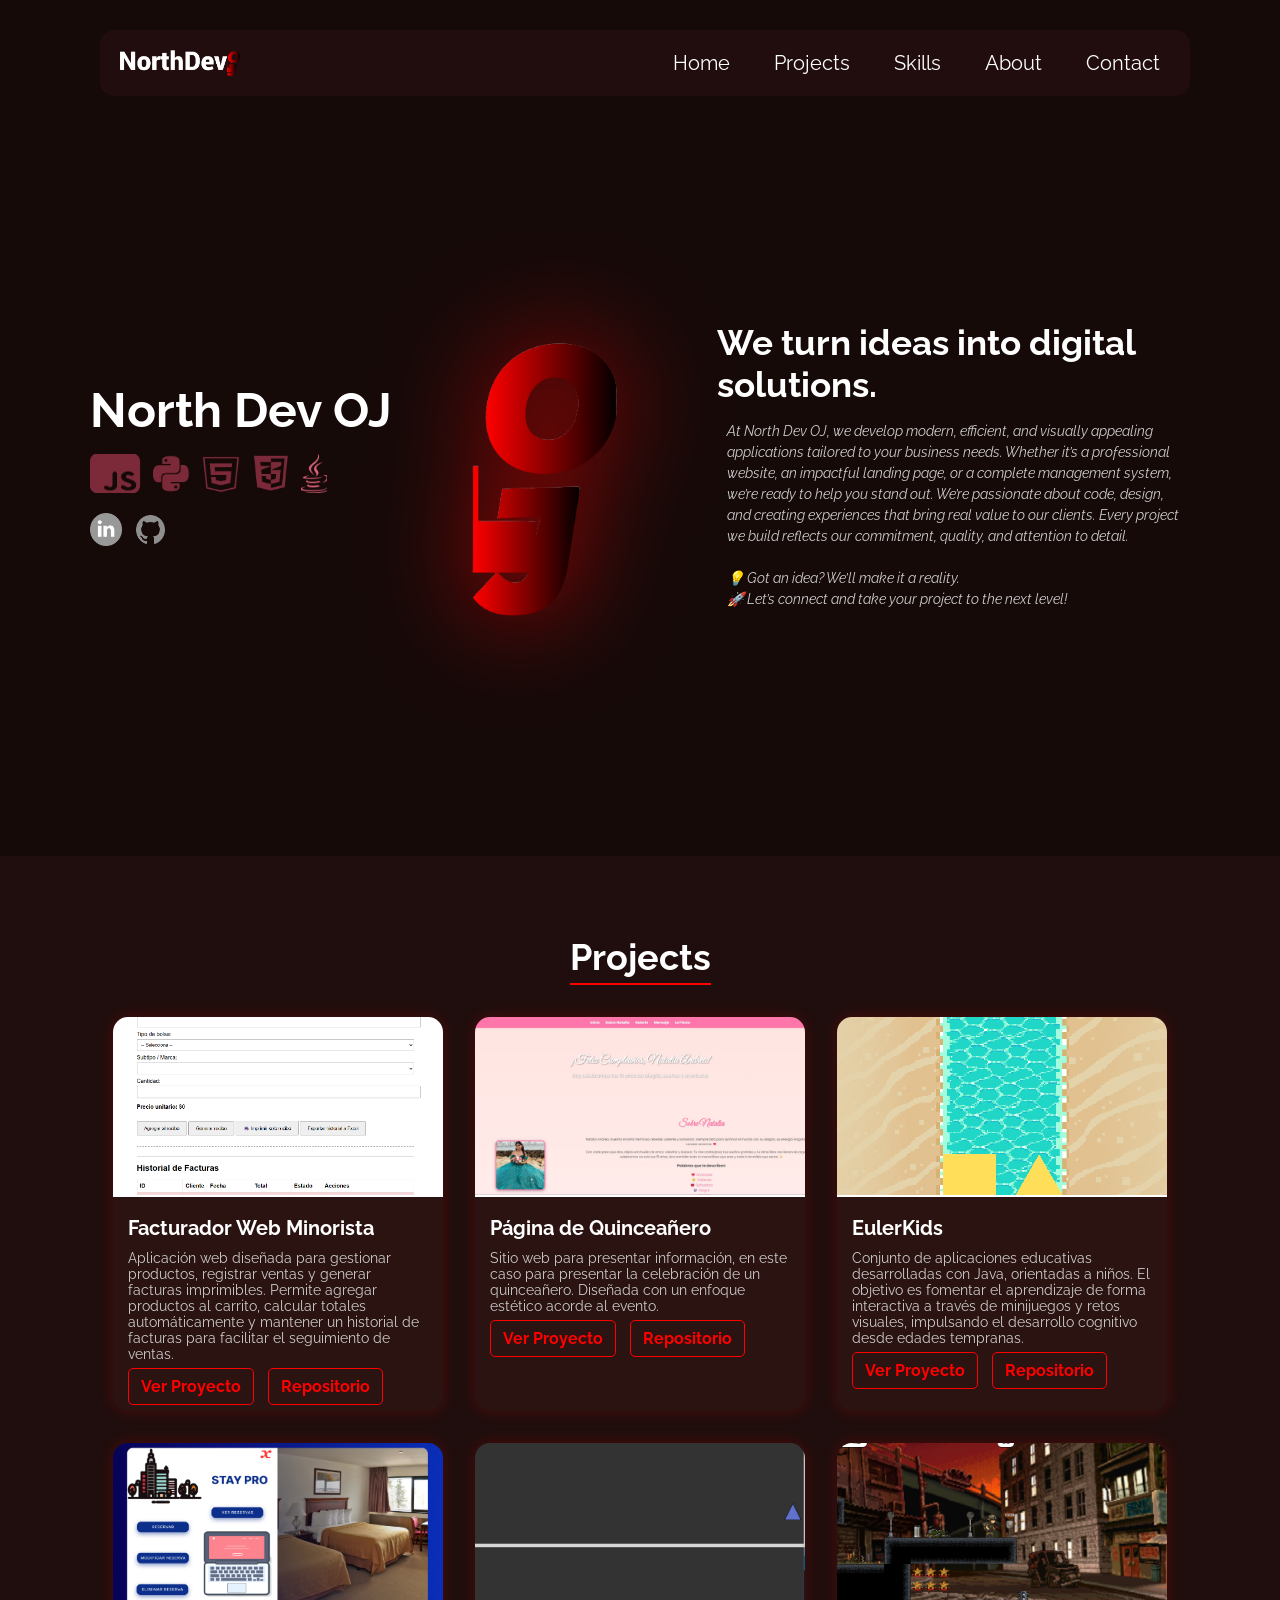
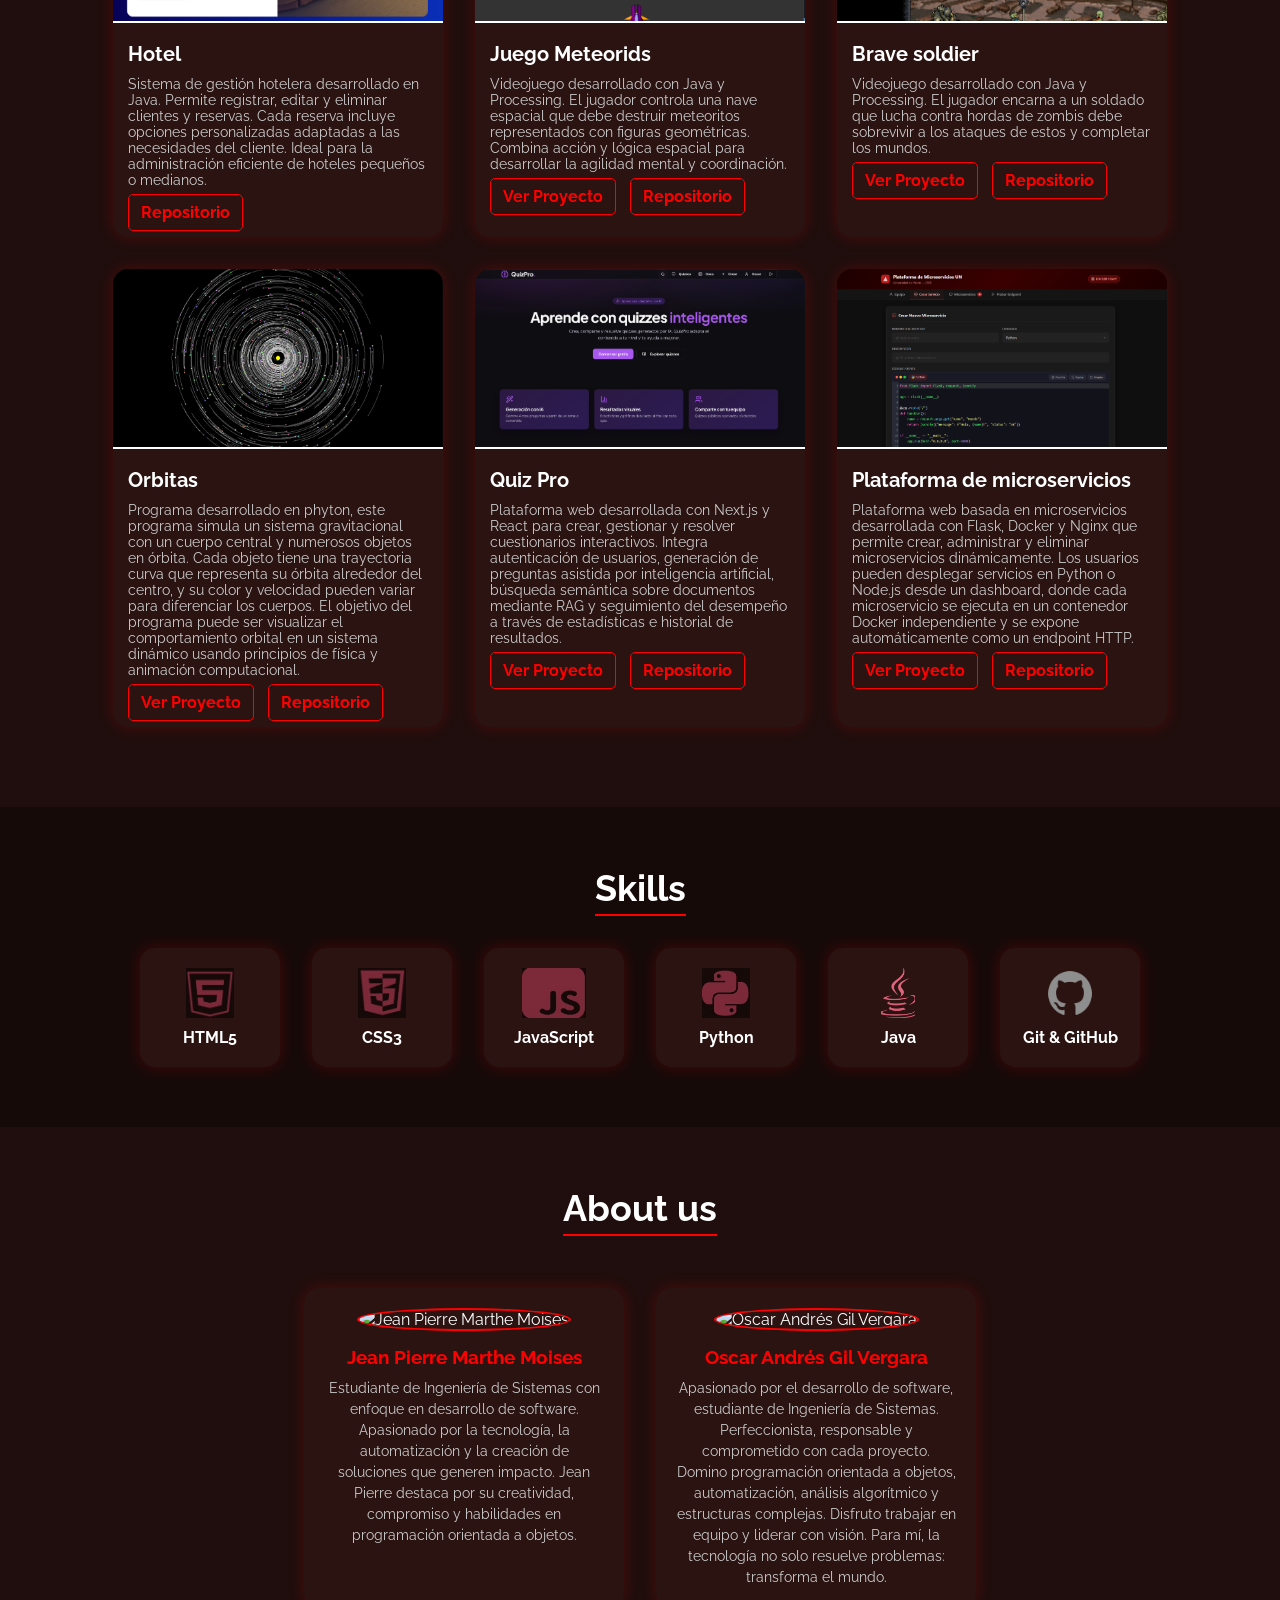
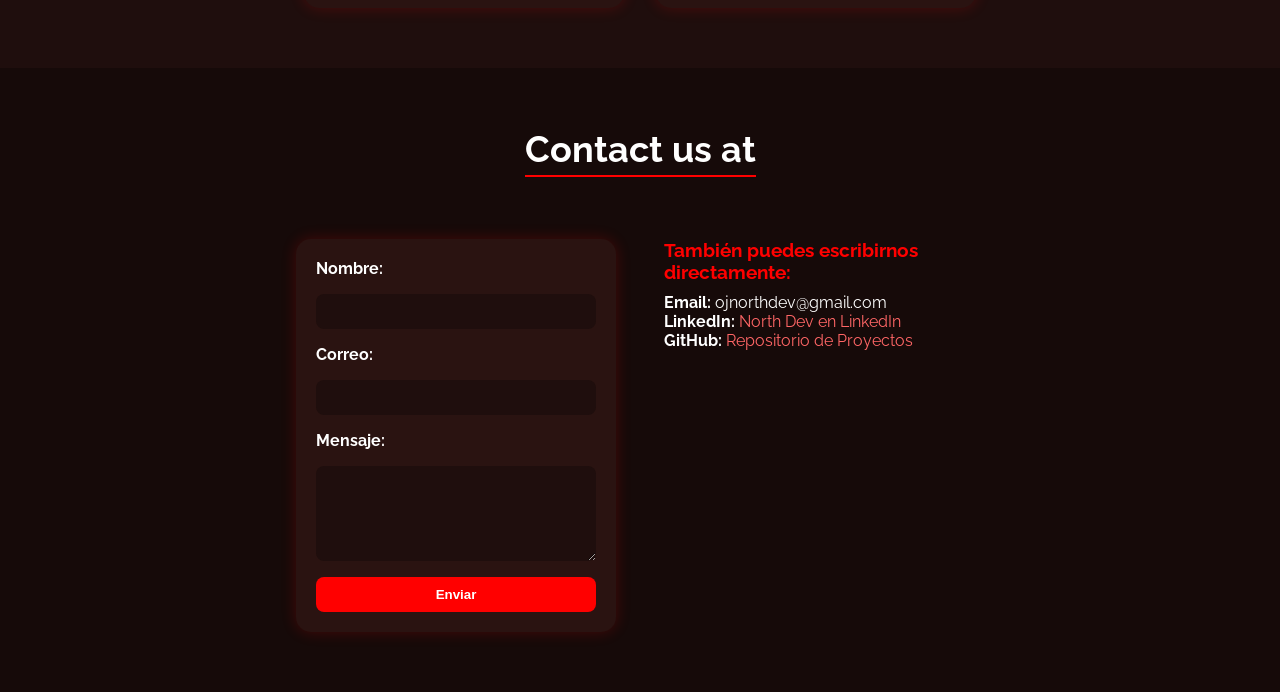
==== commit 625c4a57: "Merge pull request #13 from NorthDevOJ/New-information Update: new project (plataforma de microservi" ====
--- a/index.html
+++ b/index.html
@@ -154,9 +154,21 @@
           <h3>Quiz Pro</h3>
           <p>Plataforma web desarrollada con Next.js y React para crear, gestionar y resolver cuestionarios interactivos. 
             Integra autenticación de usuarios, generación de preguntas asistida por inteligencia artificial, 
-            búsqueda semántica sobre documentos mediante RAG y seguimiento del desempeño a través de estadísticas e historial de resultados..</p>
+            búsqueda semántica sobre documentos mediante RAG y seguimiento del desempeño a través de estadísticas e historial de resultados.</p>
           <a href="http://quizpro-ds1.roblehosting.site" target="_blank" style="margin-right: 10px;">Ver Proyecto</a>
           <a href="https://github.com/Ogil11/QuizPro.git" target="_blank">Repositorio</a>
+        </div>
+      </div>
+      <div class="project-item" data-aos="fade-up" data-aos-duration="1000">
+        <img src="assets/img/Plataforma de microservicios.png" alt="Project 8">
+        <div class="project-text">
+          <h3>Plataforma de microservicios</h3>
+          <p>Plataforma web basada en microservicios desarrollada con Flask, Docker y Nginx que permite crear, 
+            administrar y eliminar microservicios dinámicamente. Los usuarios pueden desplegar servicios en Python 
+            o Node.js desde un dashboard, donde cada microservicio se ejecuta en un contenedor Docker independiente 
+            y se expone automáticamente como un endpoint HTTP.</p>
+          <a href="https://youtu.be/mSqiVcZzh0U?si=YhwgRZZXrBfyOdWk" target="_blank" style="margin-right: 10px;">Ver Proyecto</a>
+          <a href="https://github.com/jeanmlq10/Microservices-platform-UN.git" target="_blank">Repositorio</a>
         </div>
       </div>
     </div>
